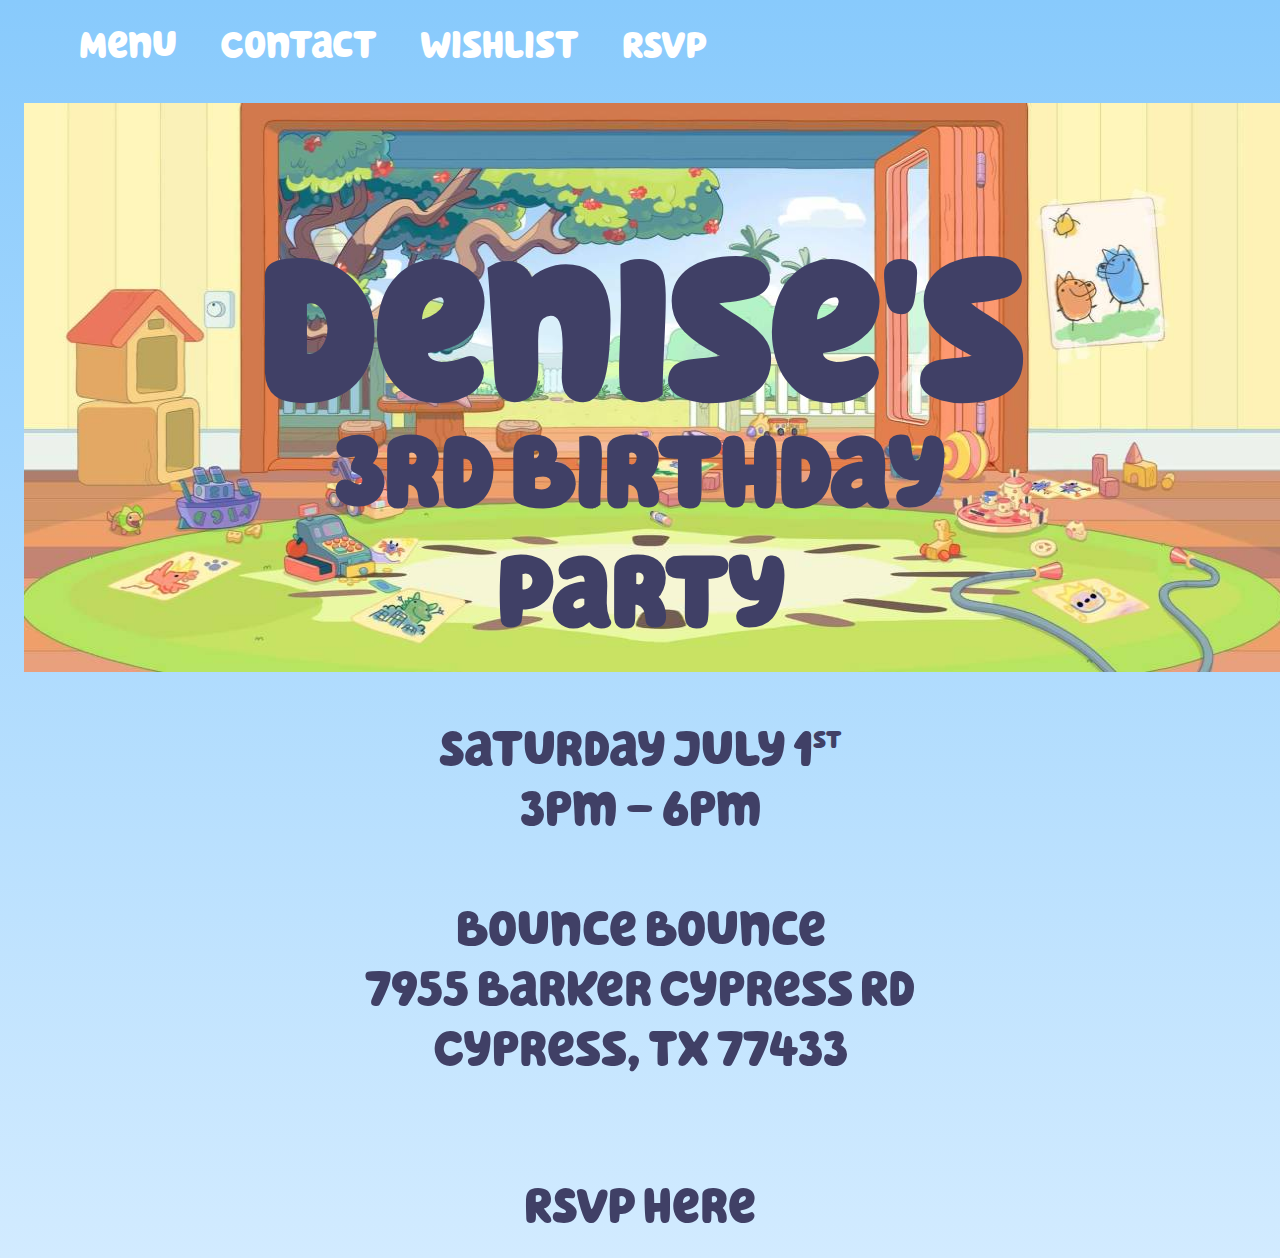
==== index.html @ e44ee1db "Add files via upload" ====
<!DOCTYPE html>
<html>

<head>
    <meta name="viewport" content="width=device-width">
    <meta charset="utf-8"/>
    <meta http-equiv='cache-control' content='no-cache'>
    <meta http-equiv='expires' content='0'>
    <meta http-equiv='pragma' content='no-cache'>
    <title>Denise's Party</title>
    <link rel="stylesheet" href="test.css">
</head>

<body>
    <div id="preloader">
        <img id="gif" src="videos/giphy.gif" alt="Bluey">
        
    </div>
    <nav>
        <div id="mySidebar" class="sidebar">
            <a href="javascript:void(0)" class="closebtn" onclick="closeNav()">×</a>
            <a href="#"><button onclick="document.getElementById('Menu').style.display='block'">Menu</button></a>
            <a href="#"id="Ts"><button onclick="document.getElementById('Contact').style.display='block'">Contact</button></a>
            <a href="#"id="Ts"><button onclick="document.getElementById('Wishlist').style.display='block'">Wishlist</button></a>
            <a href="https://forms.gle/uMKEzPMdzwXCgKgn7" target="_blank"><button>RSVP</button></a>
            </div>
            <div class="overlay" id="Menu"  onclick="document.getElementById('Menu').style.display='none'">
                <div class="Meal">
                    <h1>Menu</h1>
                    <ul>
                        <li>Fruit/veggie bar</li>
                        <li>Pepperoni Pizza*</li>
                        <li>Cheese Pizza*</li>
                    </ul>
                    <p>*There will also be an dairy-free option</p>
                    <img id="sidegif-menu" src="videos/giphy.gif" alt="Bluey Dance" width="200" height="200">
                </div>
            </div>
            <div class="overlay" id="Contact" onclick="document.getElementById('Contact').style.display='none'">
                <div>
                    <h1>Contact</h1>
                <ul>
                    <li>Tiffany Prophet: 832-769-6843</li>
                    <li><br></li>
                    <li>Dominque Prophet: 832-776-3046</li>
                </ul>
                <p>Text or call if you have any questions</p>
                <img id="sidegif-contact" src="videos/giphy.gif" alt="Bluey Dance"  width="200" height="200">
                </div>
            </div>
            <div class="overlay" id="Wishlist" onclick="document.getElementById('Wishlist').style.display='none'">
                <div class="Wish">
                    <h1>Wishlist</h1>
                    <ul>
                        <li><a href="#"><button onclick="document.getElementById('Toys').style.display='block'">Toys</button></a></li>
                        <li><a href="#"><button onclick="document.getElementById('Clothes').style.display='block'">Clothes</button></a></li>
                        <li><a href="#"><button onclick="document.getElementById('Favorite_shows').style.display='block'">Favorite shows</button></a></li>
                    </ul>
                    <img id="sidegif-wishlist" src="videos/giphy.gif" alt="Bluey Dance"  width="200" height="200">
                </div>
            </div>
            <div class="overlay" id="Toys" onclick="document.getElementById('Toys').style.display='none'">
                <div class="Toys">
                    <h1>Toys</h1>
                <ul>
                    <li>Age-related puzzles</li>
                    <li>Play food</li>
                    <li>Educational toys</li>
                    <li>Age-related books</li>
                </ul>
                </div> 
          </div>

          <div class="overlay" id="Clothes" onclick="document.getElementById('Clothes').style.display='none'">
            <div>
                <h1>Clothes</h1>
            <ul>
               <li>Shirts/Pants: 2T or 3T</li>
               <li><br></li>
               <li>Shoes:<br>Toddler 6 or 7</li>
            </ul>
            <img id="sidegif-Clothes" src="videos/giphy.gif" alt="Bluey Dance"  width="200" height="200">
            </div>
            </div>

            <div class="overlay" id="Favorite_shows" onclick="document.getElementById('Favorite_shows').style.display='none'">
                <div>
                    <h1>Favorite shows</h1>
                <ul>
                   <li>Bluey</li>
                   <li>Paw Patrol</li>
                   <li>Bubble Guppies</li>
                   <li>My little Pony</li>
                   <li>Mickey Mouse<br>&<br>Friends</li>
                </ul>
            </div>
            </div>
        <div id="main">
            <img id="playroom" src="videos/playroom.jpg" alt="Bluey Dance">
            <button class="openbtn" onclick="openNav()">&#9776</button> 
          </div>
    </nav>
    <header>
        <h1 id="title">Denise's</h1>
        <h1 id="sub">3rd Birthday <br>Party</h1>
    </header>
    <main>
        <p id="party_info">Saturday July 1<sup>st</sup> <br>
            3pm - 6pm<br><br>
            <a href="https://www.bouncebouncepark.com/" target="_blank">Bounce Bounce</a><br>
            <a id="map-font"href="https://goo.gl/maps/vfjRcsgLxpEk7ckL8" target="_blank">7955 Barker Cypress Rd <br>
                Cypress, TX 77433</a></p>
        <a id="rsvp" href="https://forms.gle/uMKEzPMdzwXCgKgn7" target="_blank">RSVP here</a>

    </main>


    <script>
        var loader = document.getElementById("preloader");
        window.addEventListener("load", function () {
            loader.style.display = "none";
        })

        function openNav() {
  document.getElementById("mySidebar").style.width = "215px";
  document.getElementById("main").style.marginRight = "1250px";
}

function closeNav() {
  document.getElementById("mySidebar").style.width = "0";
  document.getElementById("main").style.marginRight= "0";
}
var overlay_1=document.getElementById("Menu");
var overlay_2=document.getElementById("Contact");
var overlay_3=document.getElementById("Wishlist");
var overlay_31=document.getElementById("Toys");
var overlay_32=document.getElementById("Clothes");
var overlay_33=document.getElementById("Favorite_shows");

window.onclick = function(event) {
  if (event.target == overlay_1) {
    overlay_1.style.display = "none";
  }if (event.target == overlay_2) {
    overlay_2.style.display = "none";
  }if(event.target == overlay_3){
    overlay_3.style.display = "none";
  }if(event.target == overlay_31){
    overlay_31.style.display = "none";
  }if(event.target == overlay_32){
    overlay_32.style.display = "none";
  }if(event.target == overlay_32){
    overlay_33.style.display = "none";
  }
}

if (!location.hash) {
location.hash = "#reloading";
location.reload(true);
} else {
location.hash = "#reloaded";
}

    </script>
</body>

</html>
---- test.css ----
#preloader{
  background: linear-gradient(#88CAFC, #d2ebff);
  height:100%;
  width:100%;
  position:fixed;
  top: 0;
  left: 0;
}

  #gif{
    display: block;
    margin: 0 auto;

  }

@font-face {
  font-family: HelloHeadlineW00Regular;
  src: url("FontsFree-Net-Hello-Headline-W00-Regular.ttf")
}

body{
  /*background-image:url("videos/frontdoor.png");
  background-size:cover;
  height: 100%;
  margin: 0;
  background-repeat: no-repeat;
  background-attachment: fixed;*/
  background: linear-gradient(#88CAFC, #d2ebff);
  background-size:cover;
  background-repeat: no-repeat;
  height: 100%;
  font-family: HelloHeadlineW00Regular;
  color:#404066;
  /*color:red;*/
  text-align: center;
  font-size: 100px;
}

  .sidebar {
    /*height: 100%;
    width: 0;
    position: fixed;
    z-index: 1;
    top: 0;
    right: 0;
    background: linear-gradient(#88CAFC, #d2ebff);opacity:.95;
    overflow-x: hidden;
    transition: 0.5s;
    padding-top: 60px;*/
    overflow: hidden;
    text-align: center;
    margin-left: 50px;
  }

    .sidebar a {
      /*padding-bottom: 100px;
      padding-left: 50px;
      text-decoration: none;
      font-size: .375em;
      text-align: left;
      color: white;
      display: block;
      transition: 0.3s;*/
      float: left;
      color: #f2f2f2;
      text-align: center;
      padding: 14px 16px;
      text-decoration: none;
      font-size: .375em;
    }

    .sidebar button {
      border:none;
      background-color:transparent;
      padding-bottom: 50px;
      padding-left: 5px;
      text-decoration: none;
      font-size: 1em;
      font-family:HelloHeadlineW00Regular;
      text-align: left;
      color: white;
      display: block;
      transition: 0.3s;
      width: 75%;
      height:10px;
    }

    .sidebar button:hover{
      color: #f8b9d4; 
    }

    .sidebar a:hover {
      color: #f8b9d4;
    }

    .sidebar .closebtn {
      position: absolute;
      top: 0;
      right: 25px;
      font-size: 36px;
      width: 10px;
      height: 0px;
      display:none;
    }

    #playroom{
      width:1260px; 
      height:569px;
    }
    .openbtn {
      font-size: 0.5em;
      background-color:transparent;
      color: white;
      padding: 10px 15px;
      border: none;
      margin-left: 1200px;
      margin-top: -850;
      display:none;
    }

    .openbtn:hover {
      color: #f8b9d4;
    }

    #main {
      transition: margin-left .5s;
      padding: 16px;
    }
    main a{
      text-decoration: none;
    }

    .overlay {
      position: fixed;
      display: none;
      width: 100%;
      height: 100%;
      top: 0;
      left: 0;
      right: 0;
      bottom: 0;
      background-color: #88CAFC;
      opacity: 0.99;
      z-index: 2;
      cursor: pointer;
    }

      #Menu h1{
        font-size: 1em;
        margin-top:10px;
        text-align: center;
      }

      #Menu p{
        font-size: .35em;
      }

      #Menu ul{
        list-style-type: none;
        margin-top: -20px;
        text-align: center;
      }

      #Menu li{
        font-size: .5em;
        margin-top: 20px;
      }
      #sidegif-menu{
        display: none;
      }

      #Contact h1{
        font-size: 1em;
        margin-top:10px;
        text-align: center;
      }

      #Contact ul{
        list-style-type: none;
        margin-top: -20px;
        text-align: center;
      }

      #Contact li{
        font-size: .5em;
        margin-top: 20px;
      }
      
      #Contact p{
        font-size: .45em;
        text-align: center;
        margin-left: 2%;
      }

      #sidegif-contact{
        display: none;
      }

      #Wishlist h1{
        font-size: 1em;
        margin-top:10px;
        text-align: center;
      }

      #Wishlist ul{
        list-style-type: none;
        margin-top: -20px;
        text-align: center;
      }

      #Wishlist li{
        font-size: .7em;
        margin-top: 20px;
      }
      #Wishlist button{
        border:10px;
        color:#404066;
        background-color:transparent;
        text-decoration: none;
        font-size: 1em;
        font-family:HelloHeadlineW00Regular;
      }

      #Wishlist button:hover{
        color:#f8b9d4;
      }

      #sidegif-wishlist{
        display:none;
      }

      #Toys h1{
        font-size: 1em;
        margin-top:10px;
        text-align: center;
      }

      #Toys ul{
        list-style-type: none;
        margin-top: -20px;
      }

      #Toys li{
        font-size: .5em;
        margin-top: 20px;
      }
      #Clothes h1{
        font-size: 1em;
        margin-top:10px;
        text-align: center;
      }

      #Clothes ul{
        list-style-type: none;
        margin-top: -20px;
      }

      #Clothes li{
        font-size: .5em;
        margin-top: 20px;
      }

      #sidegif-Clothes{
        display: none;
      }

      #Favorite_shows h1{
        font-size: 1em;
        margin-top:10px;
        text-align: center;
      }

      #Favorite_shows ul{
        list-style-type: none;
        margin-top: -20px;
      }

      #Favorite_shows li{
        font-size: .45em;
        margin-top: 20px;
      }

  header{
    margin-top:-65px;
  }
    #title{
      font-size: 2em;
      margin-top: -500px;
    }
    #sub{
      font-size: 1em;
      margin-top: -175px;
    }

  #party_info{
    font-size: .5em;
    margin-top: 10px;
  }
    #party_info p{
      margin-top: 100px;
    }
    #party_info sup{
      font-size: .5em;
    }

    #party_info a:link {
      color:#404066;
      text-decoration: none;
    }
    #party_info a:visited {
      color:#404066;
      text-decoration: none;
    }
    #party_info a:hover {
      color:#f8b9d4;
      text-decoration: none;
    }

  #rsvp{
    font-size: .5em;
    color:#404066 ;
    text-decoration: none;
    margin-top: -50px;
  }

  #rsvp:hover {
    color:#f8b9d4;
  }

@media screen and (max-width: 2560px) { /*4k Tv */
  .sidebar {
    margin-left: 100px;
  }

  #playroom{
    width:1800px; 
    height:630px;
  }
  }

@media screen and (max-width: 1950px) { /*Computer Monitors*/
  .sidebar {
    margin-left:50px;
  }
}

@media screen and (max-width: 1440px) { /*Large Laptops*/
  .sidebar {
    margin-left:50px;
  }

  #playroom{
    width:1260px; 
    height:569px;
  }
  
}

@media screen and (max-width: 1024px) { /*Laptops*/
  .sidebar {
    margin-left:50px;
  }

  #playroom{
    width:900px; 
    height:350px;
  }
  
  #title{
    font-size: 1.25em;
    margin-top: -350px;
    margin-left:10px;
  }
  
  #sub{
    text-align: center;
    width: 100%;
    font-size: .65em;
    margin-top: -75px;
    margin-left:1px;
  }
}

@media screen and (max-width: 900px) { /*Tablets*/
  body{
    background: linear-gradient(#88CAFC, #d2ebff);
    background-size: cover;
    background-attachment: fixed;
    background-repeat: no-repeat;
    height: 100%;
  }

  .sidebar {
    margin-left:50px;
  }

  #playroom{
    width:800px; 
    height:250px;
  }
  
  #title{
    font-size: .95em;
    margin-top: -250px;
    margin-left:-10px;
  }
  
  #sub{
    text-align: center;
    width: 100%;
    font-size: .45em;
    margin-top: -75px;
    margin-left:1px;
  }

  #party_info{
    font-size: .45em;
  
  }
    #map-font{
      font-size: .9em;
    }
  
  #rsvp{
    font-size: .45em;
    margin-top: 50px;
    display: block;
  }
}

@media screen and (max-width: 840px) { /*Tablets*/
  body{
    background: linear-gradient(#88CAFC, #d2ebff);
    background-size: cover;
    background-attachment: fixed;
    background-repeat: no-repeat;
  }
  
  .sidebar {
    margin-left:20px;
  }

  #playroom{
    width:700px; 
    height:550;
  }
}

@media screen and (max-width: 430px) { /*IPhone 12 pro max */
#gif{
  width:55%;
  height:auto;
  padding-top: 50%;
  padding-bottom: 50%;
}

body{
  background-size: cover;
  background-attachment: fixed;
  background-repeat: no-repeat;
  width: 100%;
  height: 100%;
  font-size: 72px;
  text-align: center;
}
.sidebar {
  height: 100%;
  width: 0;
  position: fixed;
  z-index: 1;
  top: 0;
  right: 0;
  background: linear-gradient(#88CAFC, #d2ebff);opacity:.96;
  overflow-x: hidden;
  transition: 0.5s;
  padding-top: 60px;
}

  .sidebar a {
    padding-bottom: 100px;
    padding-left: 25px;
    text-decoration: none;
    font-size: .375em;
    text-align: left;
    color: white;
    display: block;
    transition: 0.3s;
  }

  .sidebar button {
    border:none;
    background-color:transparent;
    padding-bottom: 50px;
    padding-left: 5px;
    text-decoration: none;
    font-size: 1em;
    font-family:HelloHeadlineW00Regular;
    text-align: left;
    color: white;
    display: block;
    transition: 0.3s;
    width: 85%;
    height:10px;
  }

  .sidebar button:hover{
    color: #f8b9d4; 
  }

  .sidebar a:hover {
    color: #f8b9d4;
  }

  .sidebar .closebtn {
    position: absolute;
    top: 0;
    right: 25px;
    font-size: 36px;
    width: 10px;
    height: 0px;
    display:block;
  }

  .openbtn {
    font-size: 0.5em;
    display: block;
    margin-left:345px;
    margin-top:-240px;
  }

  .openbtn:hover {
    color: #f8b9d4;
  }

#playroom{
  width:385px; 
  height:150px;
  margin-top:50px;
  margin-left: -15px;
}

#title{
  font-size: 1em;
  margin-top: 75px;
}

#sub{
  font-size: .4em;
  margin-top: -65px;
  margin-left: -5px;
}

#party_info{
  font-size: .55em;

}
  #map-font{
    font-size: .85em;
  }

#rsvp{
  font-size: .7em;
}

 #Menu h1{
    font-size: 1.25em;
    margin-top:10px;
    text-align: center;
  }

  #Menu p{
   
    width: 95%;
    text-align: center;
    font-size: .30em;
    margin-left: 2%;
  }

  #Menu ul{
    list-style-type: none;
    margin-top: -20px;
    text-align: center;
    width: 85%;
  }

  #Menu li{
    font-size: .5em;
    margin-top: 20px;
    left: -50px;
  }
  #sidegif-menu{
    display:block;
    margin-left: 150px;
    text-align: center;
  }

  #Contact h1{
    font-size: 1em;
    margin-top:10px;
    text-align: center;
  }

  #Contact ul{
    list-style-type: none;
    margin-top: -20px;
    text-align: center;
    margin-left: 1%;
    width: 82%;

  }

  #Contact li{
    font-size: .5em;
    margin-top: 20px;
  }

  #Contact p{
    font-size: .35em;
    text-align: center;
    margin-left: 2%;
  }

  #sidegif-contact{
    display:block;
    margin-left: 150px;
    text-align: center;
  }

  #Wishlist h1{
    font-size: 1em;
    margin-top:10px;
    text-align: center;
  }

  #Wishlist ul{
    list-style-type: none;
    margin-left:-10%;
    margin-top: 75px;
    text-align: center;
  }

  #Wishlist li{
    width: 95%;
    margin-left:15px;
    font-size: .65em;
    margin-top: 50px;
  }
  #Wishlist button{
    border:10px;
    color:#404066;
    background-color:transparent;
    text-decoration: none;
    font-size: 1em;
    font-family:HelloHeadlineW00Regular;
  }
  #sidegif-wishlist{
    display:block;
    margin-left: 150px;
    text-align: center;
  }
    #Toys h1{
      font-size: 1em;
      margin-top:10px;
      text-align: center;
    }

    #Toys ul{
      width: 75%;
      list-style-type: none;
      margin-top: -20px;
      margin-left:15px;
    }

    #Toys li{
      font-size: .6em;
      margin-left: 15px;
      margin-top: 45px;
      text-align: center;
    }
    
    #Clothes h1{
      font-size: 1em;
      margin-top:10px;
      text-align: center;
    }

    #Clothes ul{
      width: 60%;
      margin-top: -20px;
      margin-left: 45px;
    }

    #Clothes li{
      width: 110%;
      font-size: .6em;
      margin-top: 20px;
      text-align: center;
    }

    #sidegif-Clothes{
      display:block;
      margin-left: 150px;
      text-align: center;
    }

    #Favorite_shows h1{
      font-size: 1em;
      margin-top:10px;
      text-align: center;
    }

    #Favorite_shows ul{
      width:85%;
      list-style-type: none;
      margin-top: -20px;
    }

    #Favorite_shows li{
      font-size: .5em;
      margin-top: 35px;
      text-align: center;
    }

}

@media screen and (max-width: 393px) { /*Oneplus Nord 2, Iphone XR*/ 
 /* #gif{
    width:50%;
    height:auto;
    padding-top: 50%;
    padding-bottom: 50%;
  }
  
  body{
    background: linear-gradient(#88CAFC, #d2ebff);
    background-size: cover;
    background-attachment: fixed;
    background-repeat: no-repeat;
    height: 100%;
    font-size:72px;
    text-align: center;
  }
  
  .sidebar {
    margin-left:20px;
  }
  
  #playroom{
    width:320px; 
    height:130px;
  }
  
  #title{
    font-size: 1.25em;
    margin-top: -2px;
  }
  
  #sub{
    font-size: .65em;
  }*/
  
 /*#party_info{
    font-size: .45em;
  
  }
    #map-font{
      font-size: .75em;
    }
  
  #rsvp{
    font-size: .6em;
  }*/
  
  /* #Menu h1{
      font-size: 1.25em;
      margin-top:10px;
      text-align: center;
    }
  
    #Menu p{
     
      width: 95%;
      text-align: center;
      font-size: .30em;
      margin-left: 2%;
    }
  
    #Menu ul{
      list-style-type: none;
      margin-top: -20px;
      text-align: center;
      width: 85%;
    }
  
    #Menu li{
      font-size: .5em;
      margin-top: 20px;
      left: -50px;
    }
    #sidegif-menu{
      display:block;
      margin-left: 150px;
      text-align: center;
    }
  
    #Contact h1{
      font-size: 1em;
      margin-top:10px;
      text-align: center;
    }
  
    #Contact ul{
      list-style-type: none;
      margin-top: -20px;
      text-align: center;
      margin-left: 1%;
      width: 82%;
  
    }
  
    #Contact li{
      font-size: .5em;
      margin-top: 20px;
    }
  
    #Contact p{
      font-size: .35em;
      text-align: center;
      margin-left: 2%;
    }
  
    #sidegif-contact{
      display:block;
      margin-left: 150px;
      text-align: center;
    }
  
    #Wishlist h1{
      font-size: 1em;
      margin-top:10px;
      text-align: center;
    }
  
    #Wishlist ul{
      list-style-type: none;
      margin-left:-10%;
      margin-top: 75px;
      text-align: center;
    }
  
    #Wishlist li{
      font-size: .65em;
      margin-top: 50px;
    }
    #Wishlist button{
      border:10px;
      color:#404066;
      background-color:transparent;
      text-decoration: none;
      font-size: 1em;
      font-family:HelloHeadlineW00Regular;
    }
    #sidegif-wishlist{
      display:block;
      margin-left: 150px;
      text-align: center;
    }
      #Toys h1{
        font-size: 1em;
        margin-top:10px;
        text-align: center;
      }
  
      #Toys ul{
        width: 80%;
        list-style-type: none;
        margin-top: -20px;
        margin-left:15px;
      }
  
      #Toys li{
        font-size: .6em;
        margin-top: 45px;
        text-align: center;
      }
      
      #Clothes h1{
        font-size: 1em;
        margin-top:10px;
        text-align: center;
      }
  
      #Clothes ul{
        width: 60%;
        list-style-type: none;
        margin-top: -20px;
        margin-left: 45px;
      }
  
      #Clothes li{
        font-size: .6em;
        margin-top: 20px;
        text-align: center;
      }
  
      #sidegif-Clothes{
        display:block;
        margin-left: 150px;
        text-align: center;
      }
  
      #Favorite_shows h1{
        font-size: 1em;
        margin-top:10px;
        text-align: center;
      }
  
      #Favorite_shows ul{
        width:85%;
        list-style-type: none;
        margin-top: -20px;
      }
  
      #Favorite_shows li{
        font-size: .5em;
        margin-top: 35px;
        text-align: center;
      }
  */
  }

@media screen and (max-width: 320px) {
  /*#gif{
    width:50%;
    height:auto;
    padding-top: 50%;
    padding-bottom: 50%;
  }
  body{
    width: 45%;
    height: 95%;
    background-size: contain;
    background-size: cover;
    background-position: 63%;
    font-size:72px;
    text-align: left;
  }
  .openbtn {
    font-size: .75em;
    background-color:transparent;
    color: #fff;
    padding: 10px 15px;
    margin-left: 350px;
  }
  
    #Menu h1{
      font-size: 1.25em;
      margin-top:10px;
      text-align: center;
    }
  
    #Menu p{
     
      width: 95%;
      text-align: center;
      font-size: .30em;
      margin-left: 5%;
    }
  
    #Menu ul{
      list-style-type: none;
      margin-top: -20px;
      text-align: center;
      width: 85%;
    }
  
    #Menu li{
      font-size: .5em;
      margin-top: 20px;
      left: -50px;
    }
  
    #Contact h1{
      font-size: 1em;
      margin-top:10px;
      text-align: center;
    }
  
    #Contact ul{
      list-style-type: none;
      margin-top: -20px;
      text-align: center;
      margin-left: 1%;
      width: 82%;
  
    }
  
    #Contact li{
      font-size: .5em;
      margin-top: 20px;
    }
  
    #Contact p{
      font-size: .35em;
      text-align: center;
      margin-left: 2%;
    }
  
  #title{
    font-size: 1.25em;
    margin-top: 10px;
    margin-left:10px;
  }
  
  #sub{
    text-align: center;
    width: 200%;
    font-size: .65em;
    margin-top: -75px;
    margin-left:-15px;
  }
  
  #party_info{
    width:200%;
    font-size: .43em;
    margin-top: -30px;
    margin-left:10px;
  
  }
    #map-font{
      font-size: .73em;
    }
  
  #rsvp{

    width: 50%;
    font-size: .5em;
    text-decoration: none;
    white-space: nowrap;
    margin-left: 10px;
    position:absolute;
    margin-top:20px;
  }*/
}
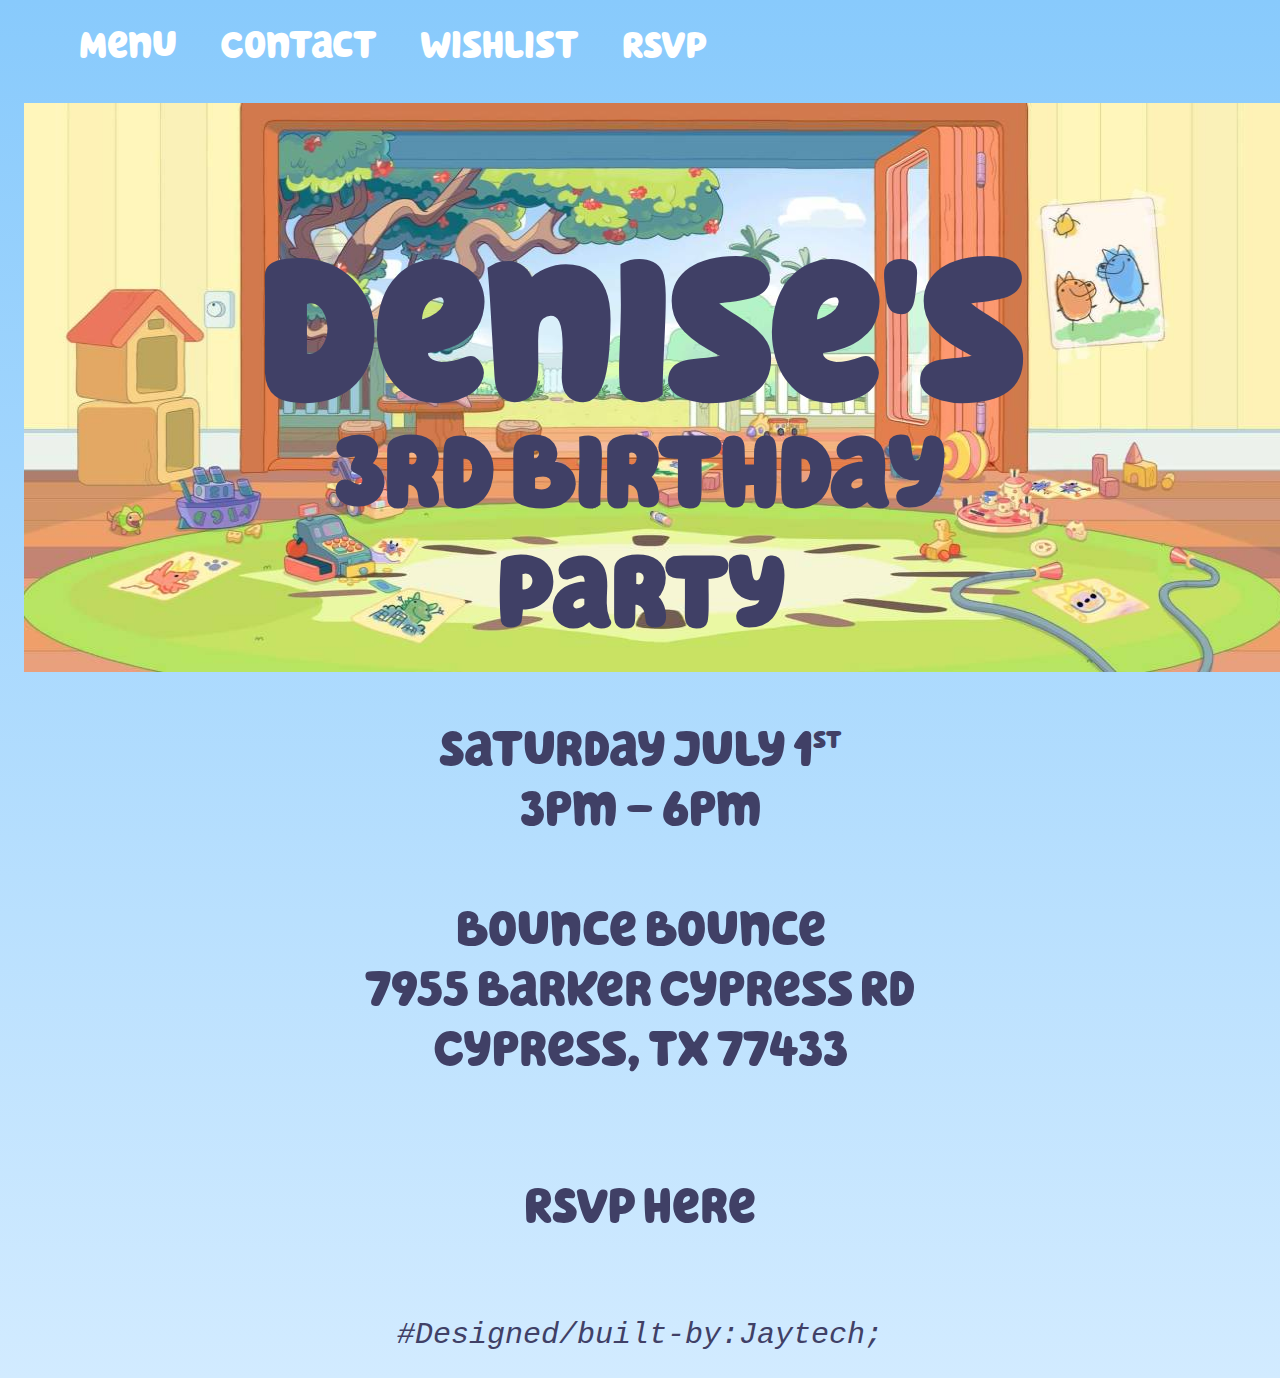
==== commit eb74bbb1: "Add files via upload" ====
--- a/index.html
+++ b/index.html
@@ -9,6 +9,7 @@
     <meta http-equiv='pragma' content='no-cache'>
     <title>Denise's Party</title>
     <link rel="stylesheet" href="test.css">
+    <link href="https://fonts.googleapis.com/css2?family=Source+Code+Pro:ital,wght@1,200&display=swap" rel="stylesheet">
 </head>
 
 <body>
@@ -23,6 +24,7 @@
             <a href="#"id="Ts"><button onclick="document.getElementById('Contact').style.display='block'">Contact</button></a>
             <a href="#"id="Ts"><button onclick="document.getElementById('Wishlist').style.display='block'">Wishlist</button></a>
             <a href="https://forms.gle/uMKEzPMdzwXCgKgn7" target="_blank"><button>RSVP</button></a>
+            <a href="https://linktr.ee/Jayspie" id="author" target="_blank"><em>#Designed-by:Jaytech;</em></a>
             </div>
             <div class="overlay" id="Menu"  onclick="document.getElementById('Menu').style.display='none'">
                 <div class="Meal">
@@ -68,6 +70,7 @@
                     <li>Educational toys</li>
                     <li>Age-related books</li>
                 </ul>
+                <img id="sidegif-Toys" src="videos/giphy.gif" alt="Bluey Dance"  width="200" height="200">
                 </div> 
           </div>
 
@@ -93,6 +96,7 @@
                    <li>My little Pony</li>
                    <li>Mickey Mouse<br>&<br>Friends</li>
                 </ul>
+                <img id="sidegif-Show" src="videos/giphy.gif" alt="Bluey Dance"  width="200" height="200">
             </div>
             </div>
         <div id="main">
@@ -111,9 +115,11 @@
             <a id="map-font"href="https://goo.gl/maps/vfjRcsgLxpEk7ckL8" target="_blank">7955 Barker Cypress Rd <br>
                 Cypress, TX 77433</a></p>
         <a id="rsvp" href="https://forms.gle/uMKEzPMdzwXCgKgn7" target="_blank">RSVP here</a>
-
     </main>
 
+<footer>
+    <a href="https://linktr.ee/Jayspie" target="_blank"><em>#Designed/built-by:Jaytech;</em></a>
+</footer>
 
     <script>
         var loader = document.getElementById("preloader");
--- a/test.css
+++ b/test.css
@@ -19,48 +19,23 @@
 }
 
 body{
-  /*background-image:url("videos/frontdoor.png");
-  background-size:cover;
-  height: 100%;
-  margin: 0;
-  background-repeat: no-repeat;
-  background-attachment: fixed;*/
   background: linear-gradient(#88CAFC, #d2ebff);
   background-size:cover;
   background-repeat: no-repeat;
   height: 100%;
   font-family: HelloHeadlineW00Regular;
   color:#404066;
-  /*color:red;*/
   text-align: center;
   font-size: 100px;
 }
 
   .sidebar {
-    /*height: 100%;
-    width: 0;
-    position: fixed;
-    z-index: 1;
-    top: 0;
-    right: 0;
-    background: linear-gradient(#88CAFC, #d2ebff);opacity:.95;
-    overflow-x: hidden;
-    transition: 0.5s;
-    padding-top: 60px;*/
     overflow: hidden;
     text-align: center;
     margin-left: 50px;
   }
 
     .sidebar a {
-      /*padding-bottom: 100px;
-      padding-left: 50px;
-      text-decoration: none;
-      font-size: .375em;
-      text-align: left;
-      color: white;
-      display: block;
-      transition: 0.3s;*/
       float: left;
       color: #f2f2f2;
       text-align: center;
@@ -228,6 +203,9 @@
       #sidegif-wishlist{
         display:none;
       }
+    #author{
+      display:none;
+    }
 
       #Toys h1{
         font-size: 1em;
@@ -244,6 +222,11 @@
         font-size: .5em;
         margin-top: 20px;
       }
+
+      #sidegif-Toys{
+        display:none;
+      }
+
       #Clothes h1{
         font-size: 1em;
         margin-top:10px;
@@ -278,6 +261,10 @@
       #Favorite_shows li{
         font-size: .45em;
         margin-top: 20px;
+      }
+
+      #sidegif-Show{
+        display:none;
       }
 
   header{
@@ -327,16 +314,137 @@
     color:#f8b9d4;
   }
 
-@media screen and (max-width: 2560px) { /*4k Tv */
+  footer a{
+    font-family: 'Courier New OS', monospace;
+    font-weight: normal;
+    font-size:.3em;
+    text-decoration: none;
+    color:#404066 ;
+  }
+
+  footer a:hover{
+    color:#f8b9d4;
+  }
+
+@media screen and (max-width: 2560px){ /*4k Tv */
   .sidebar {
-    margin-left: 100px;
+    margin-left: 375px;
+  }
+
+  #Menu h1{
+    font-size: 1.25em;
+    margin-top:10px;
+    text-align: center;
+  }
+
+  #Menu p{
+    font-size: .5em;
+  }
+
+  #Menu ul{
+    list-style-type: none;
+    margin-top: -20px;
+    text-align: center;
+  }
+
+  #Menu li{
+    font-size: 1em;
+    margin-top: 20px;
+  }
+
+  #Contact h1{
+    font-size: 1.25em;
+    margin-top:10px;
+    text-align: center;
+  }
+
+  #Contact ul{
+    list-style-type: none;
+    margin-top: -20px;
+    text-align: center;
+  }
+
+  #Contact li{
+    font-size: .8em;
+    margin-top: 20px;
+  }
+  
+  #Contact p{
+    font-size: .5em;
+    text-align: center;
+    margin-left: 2%;
+  }
+
+  #Wishlist h1{
+    font-size: 1.25em;
+    margin-top:10px;
+    text-align: center;
+  }
+
+  #Wishlist ul{
+    list-style-type: none;
+    margin-top: -20px;
+    text-align: center;
+  }
+
+  #Wishlist li{
+    font-size: 1em;
+    margin-top: 20px;
+  }
+  #Toys h1{
+    font-size: 1.25em;
+    margin-top:10px;
+    text-align: center;
+  }
+
+  #Toys ul{
+    list-style-type: none;
+    margin-top: -20px;
+  }
+
+  #Toys li{
+    font-size: 1em;
+    margin-top: 20px;
+  }
+
+
+  #Clothes h1{
+    font-size: 1.25em;
+    margin-top:10px;
+    text-align: center;
+  }
+
+  #Clothes ul{
+    list-style-type: none;
+    margin-top: -20px;
+  }
+
+  #Clothes li{
+    font-size: 1em;
+    margin-top: 20px;
+  }
+
+  #Favorite_shows h1{
+    font-size: 1.25em;
+    margin-top:10px;
+    text-align: center;
+  }
+
+  #Favorite_shows ul{
+    list-style-type: none;
+    margin-top: -20px;
+  }
+
+  #Favorite_shows li{
+    font-size: .6em;
+    margin-top: 20px;
   }
 
   #playroom{
     width:1800px; 
     height:630px;
   }
-  }
+}
 
 @media screen and (max-width: 1950px) { /*Computer Monitors*/
   .sidebar {
@@ -345,8 +453,120 @@
 }
 
 @media screen and (max-width: 1440px) { /*Large Laptops*/
+  body{
+    font-size:100px;
+  }
   .sidebar {
     margin-left:50px;
+  }
+
+  #Menu h1{
+    font-size: 1em;
+    margin-top:10px;
+    text-align: center;
+  }
+
+  #Menu p{
+    font-size: .45em;
+  }
+
+  #Menu ul{
+    list-style-type: none;
+    margin-top: -20px;
+    text-align: center;
+  }
+
+  #Menu li{
+    font-size: .75em;
+    margin-top: 20px;
+  }
+
+  #Contact h1{
+    font-size: 1em;
+    margin-top:10px;
+    text-align: center;
+  }
+
+  #Contact ul{
+    list-style-type: none;
+    margin-top: -20px;
+    text-align: center;
+  }
+
+  #Contact li{
+    font-size: .65em;
+    margin-top: 20px;
+  }
+  
+  #Contact p{
+    font-size: .5em;
+    text-align: center;
+    margin-left: 2%;
+  }
+
+  #Wishlist h1{
+    font-size: 1em;
+    margin-top:10px;
+    text-align: center;
+  }
+
+  #Wishlist ul{
+    list-style-type: none;
+    margin-top: -20px;
+    text-align: center;
+  }
+
+  #Wishlist li{
+    font-size: .85em;
+    margin-top: 20px;
+  }
+  #Toys h1{
+    font-size: 1em;
+    margin-top:10px;
+    text-align: center;
+  }
+
+  #Toys ul{
+    list-style-type: none;
+    margin-top: -20px;
+  }
+
+  #Toys li{
+    font-size: .7em;
+    margin-top: 20px;
+  }
+
+
+  #Clothes h1{
+    font-size: 1em;
+    margin-top:10px;
+    text-align: center;
+  }
+
+  #Clothes ul{
+    list-style-type: none;
+    margin-top: -20px;
+  }
+
+  #Clothes li{
+    font-size: .8em;
+    margin-top: 20px;
+  }
+
+  #Favorite_shows h1{
+    font-size: 1em;
+    margin-top:10px;
+    text-align: center;
+  }
+
+  #Favorite_shows ul{
+    list-style-type: none;
+    margin-top: -20px;
+  }
+
+  #Favorite_shows li{
+    font-size: .45em;
+    margin-top: 20px;
   }
 
   #playroom{
@@ -393,6 +613,60 @@
   .sidebar {
     margin-left:50px;
   }
+  #Contact h1{
+    font-size: 1em;
+    margin-top:10px;
+    text-align: center;
+  }
+
+  #Contact ul{
+    list-style-type: none;
+    margin-top: -20px;
+    text-align: center;
+  }
+
+  #Contact li{
+    font-size: .5em;
+    margin-top: 20px;
+  }
+  
+  #Contact p{
+    font-size: .49em;
+    text-align: center;
+    margin-left: 2%;
+  }
+
+  #Clothes h1{
+    font-size: 1em;
+    margin-top:10px;
+    text-align: center;
+  }
+
+  #Clothes ul{
+    list-style-type: none;
+    margin-top: -20px;
+  }
+
+  #Clothes li{
+    font-size: .7em;
+    margin-top: 20px;
+  }
+
+  #Favorite_shows h1{
+    font-size: 1em;
+    margin-top:10px;
+    text-align: center;
+  }
+
+  #Favorite_shows ul{
+    list-style-type: none;
+    margin-top: -20px;
+  }
+
+  #Favorite_shows li{
+    font-size: .45em;
+    margin-top: 20px;
+  }
 
   #playroom{
     width:800px; 
@@ -438,6 +712,23 @@
   
   .sidebar {
     margin-left:20px;
+  }
+
+  #Contact h1{
+    font-size: 1em;
+    margin-top:10px;
+    text-align: center;
+  }
+
+  #Contact ul{
+    list-style-type: none;
+    margin-top: -20px;
+    text-align: center;
+  }
+
+  #Contact li{
+    font-size: .45em;
+    margin-top: 20px;
   }
 
   #playroom{
@@ -477,7 +768,7 @@
 }
 
   .sidebar a {
-    padding-bottom: 100px;
+    padding-bottom: 85px;
     padding-left: 25px;
     text-decoration: none;
     font-size: .375em;
@@ -522,9 +813,9 @@
   }
 
   .openbtn {
-    font-size: 0.5em;
+    font-size: .5em;
     display: block;
-    margin-left:345px;
+    margin-left:340px;
     margin-top:-240px;
   }
 
@@ -612,6 +903,7 @@
   #Contact li{
     font-size: .5em;
     margin-top: 20px;
+    text-decoration: none;
   }
 
   #Contact p{
@@ -622,6 +914,7 @@
 
   #sidegif-contact{
     display:block;
+    margin-top:-35px;
     margin-left: 150px;
     text-align: center;
   }
@@ -720,80 +1013,218 @@
       margin-top: 35px;
       text-align: center;
     }
+    #author{
+      display:block;
+      width: 150%;
+      font-family: 'Courier New OS', monospace;
+      font-weight: normal;
+      font-size:.2em;
+      color:#404066 ;
+    }
+
+  footer{
+    display: none;
+  }
 
 }
 
 @media screen and (max-width: 393px) { /*Oneplus Nord 2, Iphone XR*/ 
- /* #gif{
-    width:50%;
-    height:auto;
-    padding-top: 50%;
-    padding-bottom: 50%;
-  }
-  
-  body{
-    background: linear-gradient(#88CAFC, #d2ebff);
-    background-size: cover;
-    background-attachment: fixed;
-    background-repeat: no-repeat;
-    height: 100%;
-    font-size:72px;
-    text-align: center;
-  }
-  
-  .sidebar {
-    margin-left:20px;
-  }
-  
-  #playroom{
-    width:320px; 
-    height:130px;
-  }
-  
+  .openbtn {
+    font-size: .5em;
+    display: block;
+    margin-left:330px;
+    margin-top:-240px;
+  }
+
+  #Menu h1{
+    font-size: 1em;
+    margin-top:10px;
+    text-align: center;
+  }
+
+  #Menu p{
+    width: 95%;
+    text-align: center;
+    font-size: .3em;
+    margin-left: 2%;
+    margin-top: -40px;
+  }
+
+  #Menu li{
+    font-size: .5em;
+    margin-top: 20px;
+    left: -50px;
+  }
+  #sidegif-menu{
+    display:block;
+    margin-left: 150px;
+    text-align: center;
+    margin-top: -15px;
+  }
+
+  #Contact h1{
+    font-size: 1em;
+    margin-top:10px;
+    text-align: center;
+  }
+
+  #Contact ul{
+    list-style-type: none;
+    margin-top: -10px;
+    text-align: center;
+    margin-left: 1%;
+    width: 82%;
+
+  }
+
+  #Contact li{
+    font-size: .5em;
+    margin-top: 20px;
+  }
+
+  #Contact p{
+    font-size: .35em;
+    text-align: center;
+    margin-left: 2%;
+  }
+
+  #sidegif-contact{
+    display:block;
+    margin-top:-30px;
+    width:150px;
+    height: 150px;
+  }
+
+  #Wishlist h1{
+    font-size: 1em;
+    margin-top:10px;
+    text-align: center;
+  }
+
+  #Wishlist ul{
+    list-style-type: none;
+    margin-left:-10%;
+    margin-top: -50px;
+    text-align: center;
+  }
+
+  #Wishlist li{
+    width: 95%;
+    margin-left:15px;
+    font-size: .65em;
+    margin-top: 50px;
+  }
+
+  #sidegif-wishlist{
+    display:block;
+    margin-top: -75px;
+    margin-left: 150px;
+    text-align: center;
+  }
+    #Toys h1{
+      font-size: 1em;
+      margin-top:10px;
+      text-align: center;
+    }
+
+    #Toys li{
+      font-size: .5em;
+      margin-left: 15px;
+      margin-top: 45px;
+      text-align: center;
+    }
+
+    #sidegif-Toys{
+      display:block;
+      margin-top: -85px;
+      margin-left: 150px;
+      width:150px;
+      height:150px;
+    }
+    
+    #Clothes h1{
+      font-size: 1em;
+      margin-top:10px;
+      text-align: center;
+    }
+
+    #Clothes li{
+      width: 110%;
+      font-size: .5em;
+      margin-top: 20px;
+      text-align: center;
+    }
+
+    #sidegif-Clothes{
+      display:block;
+      margin-top: -75px;
+      margin-left: 150px;
+      text-align: center;
+    }
+
+    #Favorite_shows h1{
+      font-size: .7em;
+      margin-top:10px;
+      text-align: center;
+    }
+
+    #Favorite_shows ul{
+      width:85%;
+      list-style-type: none;
+      margin-top: -20px;
+    }
+
+    #Favorite_shows li{
+      font-size: .45em;
+      margin-top: 35px;
+      text-align: center;
+    }
+
+    #sidegif-Show{
+      display:block;
+      margin-top: -85px;
+      margin-left: 150px;
+    }
+
   #title{
-    font-size: 1.25em;
-    margin-top: -2px;
-  }
-  
-  #sub{
-    font-size: .65em;
-  }*/
-  
- /*#party_info{
-    font-size: .45em;
-  
-  }
-    #map-font{
-      font-size: .75em;
-    }
-  
-  #rsvp{
-    font-size: .6em;
-  }*/
-  
-  /* #Menu h1{
-      font-size: 1.25em;
+    font-size: 1em;
+    margin-top: 70px;
+  }
+
+  }
+
+@media screen and (max-width: 320px) {
+  .sidebar button {
+    border:none;
+    background-color:transparent;
+    padding-bottom: 15px;
+    padding-left: 5px;
+    text-decoration: none;
+    font-size: 1em;
+    font-family:HelloHeadlineW00Regular;
+    text-align: left;
+    color: white;
+    display: block;
+    transition: 0.3s;
+    width: 85%;
+    height:10px;
+  } 
+    #Menu h1{
+      font-size: 1em;
       margin-top:10px;
       text-align: center;
     }
   
     #Menu p{
-     
       width: 95%;
       text-align: center;
       font-size: .30em;
       margin-left: 2%;
-    }
-  
-    #Menu ul{
-      list-style-type: none;
-      margin-top: -20px;
-      text-align: center;
-      width: 85%;
-    }
-  
+      margin-top: -50px;
+    }
+
     #Menu li{
-      font-size: .5em;
+      font-size: .45em;
       margin-top: 20px;
       left: -50px;
     }
@@ -801,6 +1232,7 @@
       display:block;
       margin-left: 150px;
       text-align: center;
+      margin-top: -35px;
     }
   
     #Contact h1{
@@ -811,7 +1243,7 @@
   
     #Contact ul{
       list-style-type: none;
-      margin-top: -20px;
+      margin-top: -10px;
       text-align: center;
       margin-left: 1%;
       width: 82%;
@@ -830,9 +1262,7 @@
     }
   
     #sidegif-contact{
-      display:block;
-      margin-left: 150px;
-      text-align: center;
+      display:none;
     }
   
     #Wishlist h1{
@@ -844,24 +1274,20 @@
     #Wishlist ul{
       list-style-type: none;
       margin-left:-10%;
-      margin-top: 75px;
+      margin-top: -50px;
       text-align: center;
     }
   
     #Wishlist li{
+      width: 95%;
+      margin-left:15px;
       font-size: .65em;
       margin-top: 50px;
     }
-    #Wishlist button{
-      border:10px;
-      color:#404066;
-      background-color:transparent;
-      text-decoration: none;
-      font-size: 1em;
-      font-family:HelloHeadlineW00Regular;
-    }
+
     #sidegif-wishlist{
       display:block;
+      margin-top: -75px;
       margin-left: 150px;
       text-align: center;
     }
@@ -870,47 +1296,40 @@
         margin-top:10px;
         text-align: center;
       }
-  
-      #Toys ul{
-        width: 80%;
-        list-style-type: none;
-        margin-top: -20px;
-        margin-left:15px;
-      }
-  
+
       #Toys li{
-        font-size: .6em;
+        font-size: .5em;
+        margin-left: 15px;
         margin-top: 45px;
         text-align: center;
       }
       
+      #sidegif-Toys{
+        display: none;
+      }
+
       #Clothes h1{
         font-size: 1em;
         margin-top:10px;
         text-align: center;
       }
   
-      #Clothes ul{
-        width: 60%;
-        list-style-type: none;
-        margin-top: -20px;
-        margin-left: 45px;
-      }
-  
       #Clothes li{
-        font-size: .6em;
+        width: 110%;
+        font-size: .5em;
         margin-top: 20px;
         text-align: center;
       }
   
       #sidegif-Clothes{
         display:block;
+        margin-top: -100px;
         margin-left: 150px;
         text-align: center;
       }
   
       #Favorite_shows h1{
-        font-size: 1em;
+        font-size: .7em;
         margin-top:10px;
         text-align: center;
       }
@@ -922,123 +1341,24 @@
       }
   
       #Favorite_shows li{
-        font-size: .5em;
+        font-size: .45em;
         margin-top: 35px;
         text-align: center;
       }
-  */
-  }
-
-@media screen and (max-width: 320px) {
-  /*#gif{
-    width:50%;
-    height:auto;
-    padding-top: 50%;
-    padding-bottom: 50%;
-  }
-  body{
-    width: 45%;
-    height: 95%;
-    background-size: contain;
-    background-size: cover;
-    background-position: 63%;
-    font-size:72px;
-    text-align: left;
-  }
-  .openbtn {
-    font-size: .75em;
-    background-color:transparent;
-    color: #fff;
-    padding: 10px 15px;
-    margin-left: 350px;
-  }
-  
-    #Menu h1{
-      font-size: 1.25em;
-      margin-top:10px;
-      text-align: center;
-    }
-  
-    #Menu p{
-     
-      width: 95%;
-      text-align: center;
-      font-size: .30em;
-      margin-left: 5%;
-    }
-  
-    #Menu ul{
-      list-style-type: none;
-      margin-top: -20px;
-      text-align: center;
-      width: 85%;
-    }
-  
-    #Menu li{
-      font-size: .5em;
-      margin-top: 20px;
-      left: -50px;
-    }
-  
-    #Contact h1{
-      font-size: 1em;
-      margin-top:10px;
-      text-align: center;
-    }
-  
-    #Contact ul{
-      list-style-type: none;
-      margin-top: -20px;
-      text-align: center;
-      margin-left: 1%;
-      width: 82%;
-  
-    }
-  
-    #Contact li{
-      font-size: .5em;
-      margin-top: 20px;
-    }
-  
-    #Contact p{
-      font-size: .35em;
-      text-align: center;
-      margin-left: 2%;
-    }
+
+      #sidegif-Show{
+        display:none;
+      }
+  
+  #playroom{
+    width:385px; 
+    height:150px;
+    margin-top:50px;
+    margin-left: -15px;
+  }
   
   #title{
-    font-size: 1.25em;
-    margin-top: 10px;
-    margin-left:10px;
-  }
-  
-  #sub{
-    text-align: center;
-    width: 200%;
-    font-size: .65em;
-    margin-top: -75px;
-    margin-left:-15px;
-  }
-  
-  #party_info{
-    width:200%;
-    font-size: .43em;
-    margin-top: -30px;
-    margin-left:10px;
-  
-  }
-    #map-font{
-      font-size: .73em;
-    }
-  
-  #rsvp{
-
-    width: 50%;
-    font-size: .5em;
-    text-decoration: none;
-    white-space: nowrap;
-    margin-left: 10px;
-    position:absolute;
-    margin-top:20px;
-  }*/
+    font-size: 1em;
+    margin-top: 65px;
+  }
 }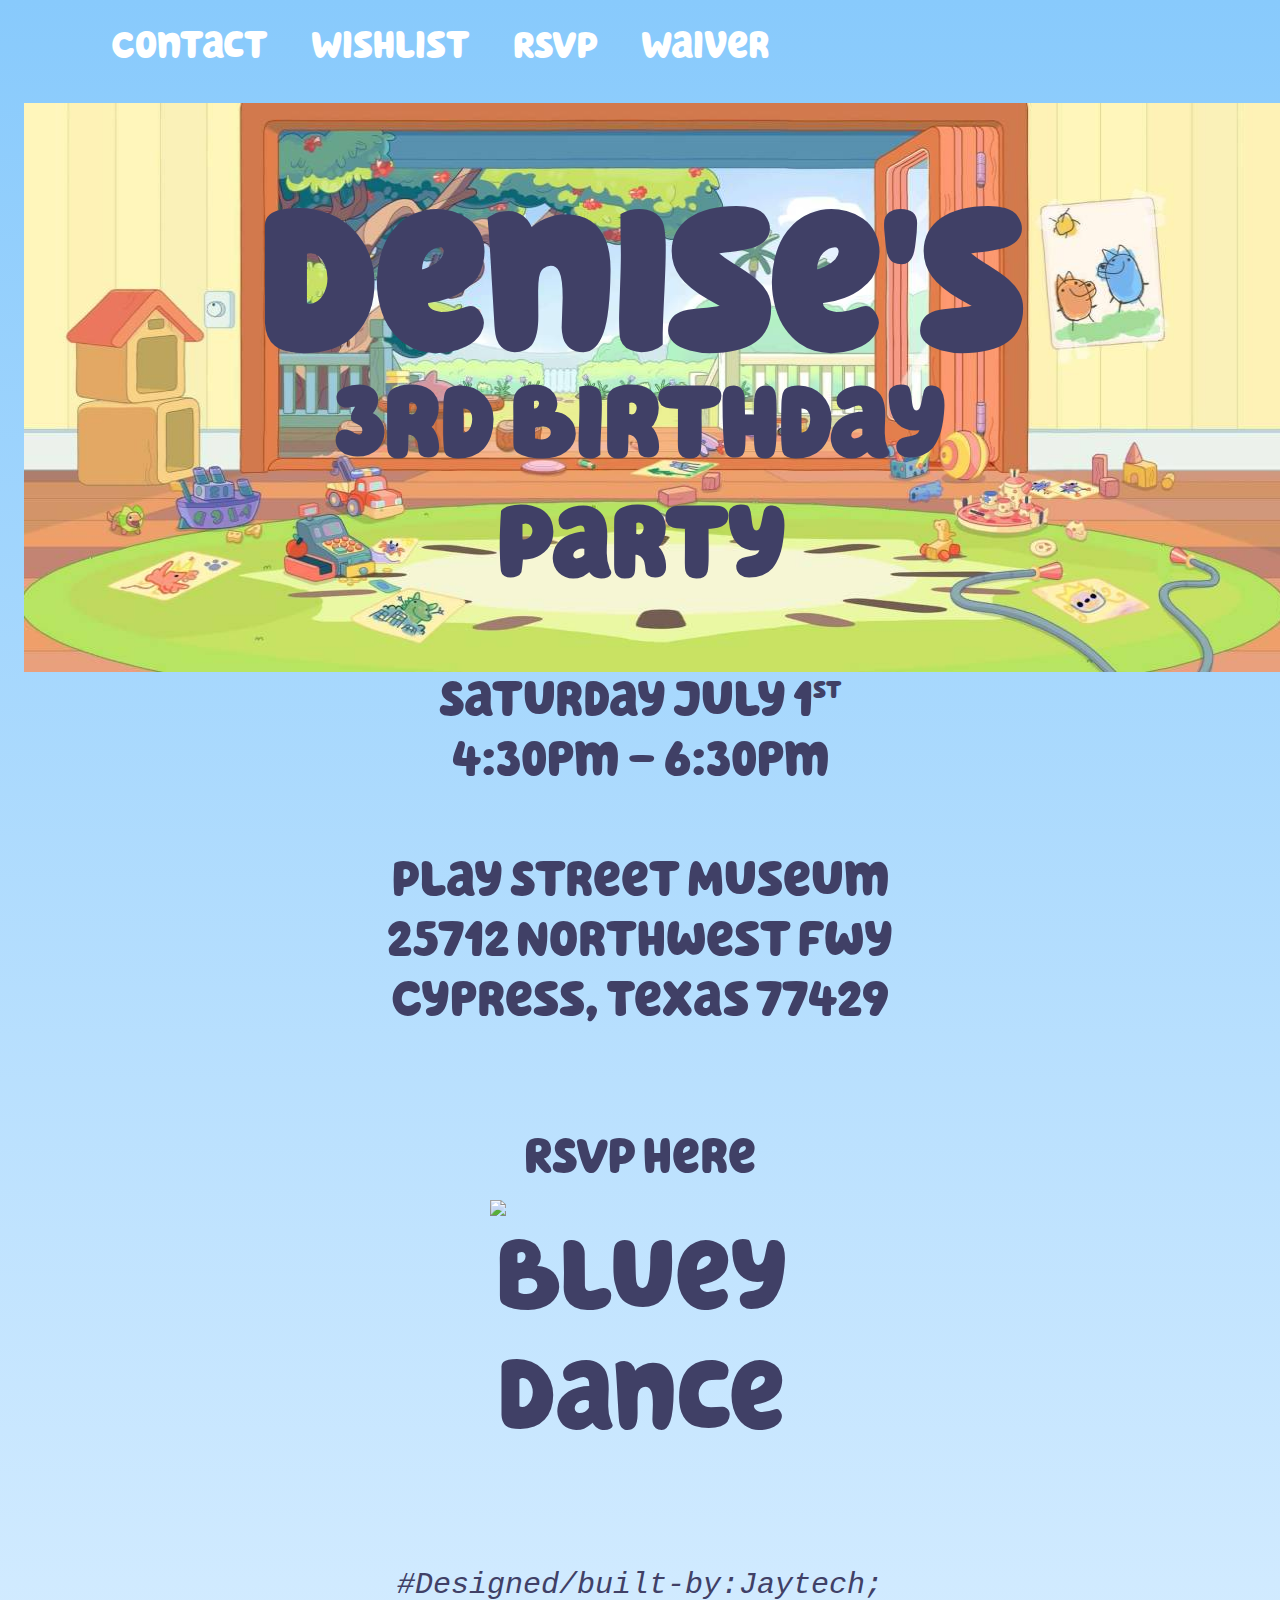
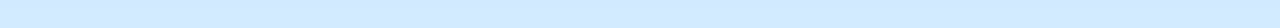
==== commit 84a16e7c: "Add files via upload" ====
--- a/index.html
+++ b/index.html
@@ -20,11 +20,11 @@
     <nav>
         <div id="mySidebar" class="sidebar">
             <a href="javascript:void(0)" class="closebtn" onclick="closeNav()">×</a>
-            <a href="#"><button onclick="document.getElementById('Menu').style.display='block'">Menu</button></a>
+            <a href="#"><button onclick="document.getElementById('Menu').style.display='block'" id="sidemen">Menu</button></a>
             <a href="#"id="Ts"><button onclick="document.getElementById('Contact').style.display='block'">Contact</button></a>
             <a href="#"id="Ts"><button onclick="document.getElementById('Wishlist').style.display='block'">Wishlist</button></a>
             <a href="https://forms.gle/uMKEzPMdzwXCgKgn7" target="_blank"><button>RSVP</button></a>
-            <a href="https://linktr.ee/Jayspie" id="author" target="_blank"><em>#Designed-by:Jaytech;</em></a>
+            <a href="https://waiver.smartwaiver.com/w/5e30c92382268/web/?utm_source=atlas&utm_medium=email&utm_term=21258902&utm_campaign=customer_confirmation" id="wavier" target="_blank" ><button>Waiver</button></a>
             </div>
             <div class="overlay" id="Menu"  onclick="document.getElementById('Menu').style.display='none'">
                 <div class="Meal">
@@ -35,7 +35,7 @@
                         <li>Cheese Pizza*</li>
                     </ul>
                     <p>*There will also be an dairy-free option</p>
-                    <img id="sidegif-menu" src="videos/giphy.gif" alt="Bluey Dance" width="200" height="200">
+                    <img id="sidegif-menu" src="videos/giphy.gif" alt="Bluey Dance" width="300" height="300">
                 </div>
             </div>
             <div class="overlay" id="Contact" onclick="document.getElementById('Contact').style.display='none'">
@@ -46,7 +46,7 @@
                     <li><br></li>
                     <li>Dominque Prophet: 832-776-3046</li>
                 </ul>
-                <p>Text or call if you have any questions</p>
+                <p>Have any questions or concerns feel free to call or text</p>
                 <img id="sidegif-contact" src="videos/giphy.gif" alt="Bluey Dance"  width="200" height="200">
                 </div>
             </div>
@@ -65,10 +65,10 @@
                 <div class="Toys">
                     <h1>Toys</h1>
                 <ul>
-                    <li>Age-related puzzles</li>
-                    <li>Play food</li>
-                    <li>Educational toys</li>
-                    <li>Age-related books</li>
+                    <li>PK-K Puzzles</li>
+                    <li>Play Food</li>
+                    <li>PK-K Educational Toys</li>
+                    <li>PK-K Books</li>
                 </ul>
                 <img id="sidegif-Toys" src="videos/giphy.gif" alt="Bluey Dance"  width="200" height="200">
                 </div> 
@@ -104,17 +104,18 @@
             <button class="openbtn" onclick="openNav()">&#9776</button> 
           </div>
     </nav>
-    <header>
+    <header class="all">
         <h1 id="title">Denise's</h1>
         <h1 id="sub">3rd Birthday <br>Party</h1>
     </header>
-    <main>
+    <main class="all">
         <p id="party_info">Saturday July 1<sup>st</sup> <br>
-            3pm - 6pm<br><br>
-            <a href="https://www.bouncebouncepark.com/" target="_blank">Bounce Bounce</a><br>
-            <a id="map-font"href="https://goo.gl/maps/vfjRcsgLxpEk7ckL8" target="_blank">7955 Barker Cypress Rd <br>
-                Cypress, TX 77433</a></p>
-        <a id="rsvp" href="https://forms.gle/uMKEzPMdzwXCgKgn7" target="_blank">RSVP here</a>
+            4:30pm - 6:30pm<br><br>
+            <a href="https://cypress.playstreetmuseum.com/" target="_blank"> Play Street Museum</a><br>
+            <a id="map-font"href="https://goo.gl/maps/p2B22B2u73kqpnsM7" target="_blank">25712 Northwest Fwy<br>
+                Cypress, Texas 77429</a></p>
+        <a id="rsvp"  id="party_info"href="https://forms.gle/uMKEzPMdzwXCgKgn7" target="_blank">RSVP here</a>
+        <img id="sidegif-home" src="videos/giphy.gif" alt="Bluey Dance"  width="300" height="300">
     </main>
 
 <footer>
--- a/test.css
+++ b/test.css
@@ -78,6 +78,10 @@
       display:none;
     }
 
+    #sidemen{
+      display:none !important;
+    }
+
     #playroom{
       width:1260px; 
       height:569px;
@@ -115,7 +119,7 @@
       right: 0;
       bottom: 0;
       background-color: #88CAFC;
-      opacity: 0.99;
+      opacity: 0.96;
       z-index: 2;
       cursor: pointer;
     }
@@ -203,10 +207,6 @@
       #sidegif-wishlist{
         display:none;
       }
-    #author{
-      display:none;
-    }
-
       #Toys h1{
         font-size: 1em;
         margin-top:10px;
@@ -266,6 +266,9 @@
       #sidegif-Show{
         display:none;
       }
+    #wavier{
+      width: 14%;
+    }
 
   header{
     margin-top:-65px;
@@ -274,6 +277,7 @@
       font-size: 2em;
       margin-top: -500px;
     }
+
     #sub{
       font-size: 1em;
       margin-top: -175px;
@@ -312,6 +316,9 @@
 
   #rsvp:hover {
     color:#f8b9d4;
+  }
+  #sidegif-home{
+    display:none;
   }
 
   footer a{
@@ -352,6 +359,11 @@
     margin-top: 20px;
   }
 
+  #sidegif-menu{
+    display: block;
+    margin:-350px 1700px;
+  }
+
   #Contact h1{
     font-size: 1.25em;
     margin-top:10px;
@@ -422,6 +434,8 @@
   #Clothes li{
     font-size: 1em;
     margin-top: 20px;
+    width:30%;
+    margin: 0px auto;
   }
 
   #Favorite_shows h1{
@@ -443,6 +457,16 @@
   #playroom{
     width:1800px; 
     height:630px;
+    margin:0px auto;
+  }
+
+ #title{
+    margin-top: -525px;
+    }
+
+  #sidegif-home{
+      display:block;
+      margin:0px auto;
   }
 }
 
@@ -450,6 +474,13 @@
   .sidebar {
     margin-left:50px;
   }
+  #sidegif-menu{
+    display: block;
+    margin:-350px 1400px;
+  }
+  #wavier{
+    width: 20%;
+  }
 }
 
 @media screen and (max-width: 1440px) { /*Large Laptops*/
@@ -460,6 +491,10 @@
     margin-left:50px;
   }
 
+  .overlay {
+    overflow-y: scroll;
+  }
+
   #Menu h1{
     font-size: 1em;
     margin-top:10px;
@@ -481,6 +516,13 @@
     margin-top: 20px;
   }
 
+  #sidegif-menu{
+    display: block;
+    margin:-350px 1050px;
+    width:250px;
+    height: 250px;
+  }
+
   #Contact h1{
     font-size: 1em;
     margin-top:10px;
@@ -499,7 +541,7 @@
   }
   
   #Contact p{
-    font-size: .5em;
+    font-size: .4em;
     text-align: center;
     margin-left: 2%;
   }
@@ -520,6 +562,18 @@
     font-size: .85em;
     margin-top: 20px;
   }
+
+  #sidegif-wishlist{
+    display: block;
+    width: 250px;
+    height:250px;
+    margin-top:100px;
+  }
+
+  #sidegif-wishlist{
+    display:block;
+    margin-top:-250px;
+  }
   #Toys h1{
     font-size: 1em;
     margin-top:10px;
@@ -551,6 +605,15 @@
   #Clothes li{
     font-size: .8em;
     margin-top: 20px;
+    width:45%;
+  }
+
+  #sidegif-Clothes{
+    display: block;
+    margin-top:-400px;
+    margin-left:150px;
+    width:250px;
+    height:250px;
   }
 
   #Favorite_shows h1{
@@ -567,18 +630,31 @@
   #Favorite_shows li{
     font-size: .45em;
     margin-top: 20px;
+  }
+
+  #wavier{
+    width: 24%;
   }
 
   #playroom{
     width:1260px; 
     height:569px;
   }
+
+  #title{
+    margin-top: -550px;
+  }
   
 }
 
 @media screen and (max-width: 1024px) { /*Laptops*/
   .sidebar {
     margin-left:50px;
+  }
+
+  #wavier{
+    width: 25%;
+    font-size: .3em
   }
 
   #playroom{
@@ -613,6 +689,20 @@
   .sidebar {
     margin-left:50px;
   }
+
+  #wavier{
+    padding-top: 20px;
+    width: 225px;
+    font-size: .35em;
+  }
+
+  #sidegif-wishlist{
+    display: block;
+    width: 300px;
+    height:300px;
+    margin: -100px auto;
+  }
+
   #Contact h1{
     font-size: 1em;
     margin-top:10px;
@@ -636,6 +726,29 @@
     margin-left: 2%;
   }
 
+  #sidegif-contact{
+    display: block;
+    width:300px;
+    height:300px;
+    margin: 0px auto;
+  }
+
+  #Toys h1{
+    font-size: 1em;
+    margin: 0px auto;
+    text-align: center;
+  }
+
+  #Toys ul{
+    list-style-type: none;
+    margin: 20px auto;
+  }
+
+  #Toys li{
+    font-size: .7em;
+    margin-top: 75px;
+  }
+
   #Clothes h1{
     font-size: 1em;
     margin-top:10px;
@@ -648,8 +761,16 @@
   }
 
   #Clothes li{
+    width: 65%;
     font-size: .7em;
-    margin-top: 20px;
+    margin-top: 75px;
+  }
+
+  #sidegif-Clothes{
+    display: block;
+    margin:-550px auto;
+    width:275px;
+    height:275px;
   }
 
   #Favorite_shows h1{
@@ -665,7 +786,7 @@
 
   #Favorite_shows li{
     font-size: .45em;
-    margin-top: 20px;
+    margin-top: 75px;
   }
 
   #playroom{
@@ -714,6 +835,12 @@
     margin-left:20px;
   }
 
+  #wavier{
+    padding-top: 15px;
+    width: 25%;
+    font-size: .35em;
+  }
+
   #Contact h1{
     font-size: 1em;
     margin-top:10px;
@@ -729,6 +856,30 @@
   #Contact li{
     font-size: .45em;
     margin-top: 20px;
+  }
+
+  #Clothes h1{
+    font-size: 1em;
+    margin-top:10px;
+    text-align: center;
+  }
+
+  #Clothes ul{
+    list-style-type: none;
+    margin-top: -20px;
+  }
+
+  #Clothes li{
+    width: 65%;
+    font-size: .7em;
+    margin-top: 100px;
+  }
+
+  #sidegif-Clothes{
+    display: block;
+    margin:-550px auto;
+    width:275px;
+    height:275px;
   }
 
   #playroom{
@@ -753,6 +904,7 @@
   height: 100%;
   font-size: 72px;
   text-align: center;
+  overflow-y: scroll;
 }
 .sidebar {
   height: 100%;
@@ -768,6 +920,7 @@
 }
 
   .sidebar a {
+    /*border:2px solid green;*/
     padding-bottom: 85px;
     padding-left: 25px;
     text-decoration: none;
@@ -776,6 +929,12 @@
     color: white;
     display: block;
     transition: 0.3s;
+    /*take off or change the width when adding the menu*/
+    width:100%;
+  }
+  #wavier{
+    width:150%;
+    font-size:.4em;
   }
 
   .sidebar button {
@@ -792,6 +951,9 @@
     transition: 0.3s;
     width: 85%;
     height:10px;
+    /*take off or change the margins when putting back the menu*/
+    margin-top:-100px;
+    margin-bottom:150px;
   }
 
   .sidebar button:hover{
@@ -832,7 +994,7 @@
 
 #title{
   font-size: 1em;
-  margin-top: 75px;
+  margin-top: 65px;
 }
 
 #sub{
@@ -903,7 +1065,9 @@
   #Contact li{
     font-size: .5em;
     margin-top: 20px;
+    margin-left: -10px;
     text-decoration: none;
+    width:105%;
   }
 
   #Contact p{
@@ -933,8 +1097,8 @@
   }
 
   #Wishlist li{
-    width: 95%;
-    margin-left:15px;
+    width: 105%;
+    margin-left:0px;
     font-size: .65em;
     margin-top: 50px;
   }
@@ -949,6 +1113,7 @@
   #sidegif-wishlist{
     display:block;
     margin-left: 150px;
+    margin-top:-50px;
     text-align: center;
   }
     #Toys h1{
@@ -984,16 +1149,20 @@
     }
 
     #Clothes li{
-      width: 110%;
+      width: 115%;
       font-size: .6em;
       margin-top: 20px;
+      margin-bottom: 75px;
       text-align: center;
     }
 
     #sidegif-Clothes{
       display:block;
       margin-left: 150px;
-      text-align: center;
+      margin-top: -400px;
+      text-align: center;
+      width:200px;
+      height:200px;
     }
 
     #Favorite_shows h1{
@@ -1022,9 +1191,6 @@
       color:#404066 ;
     }
 
-  footer{
-    display: none;
-  }
 
 }
 
@@ -1157,7 +1323,7 @@
 
     #sidegif-Clothes{
       display:block;
-      margin-top: -75px;
+      margin-top: -375px;
       margin-left: 150px;
       text-align: center;
     }
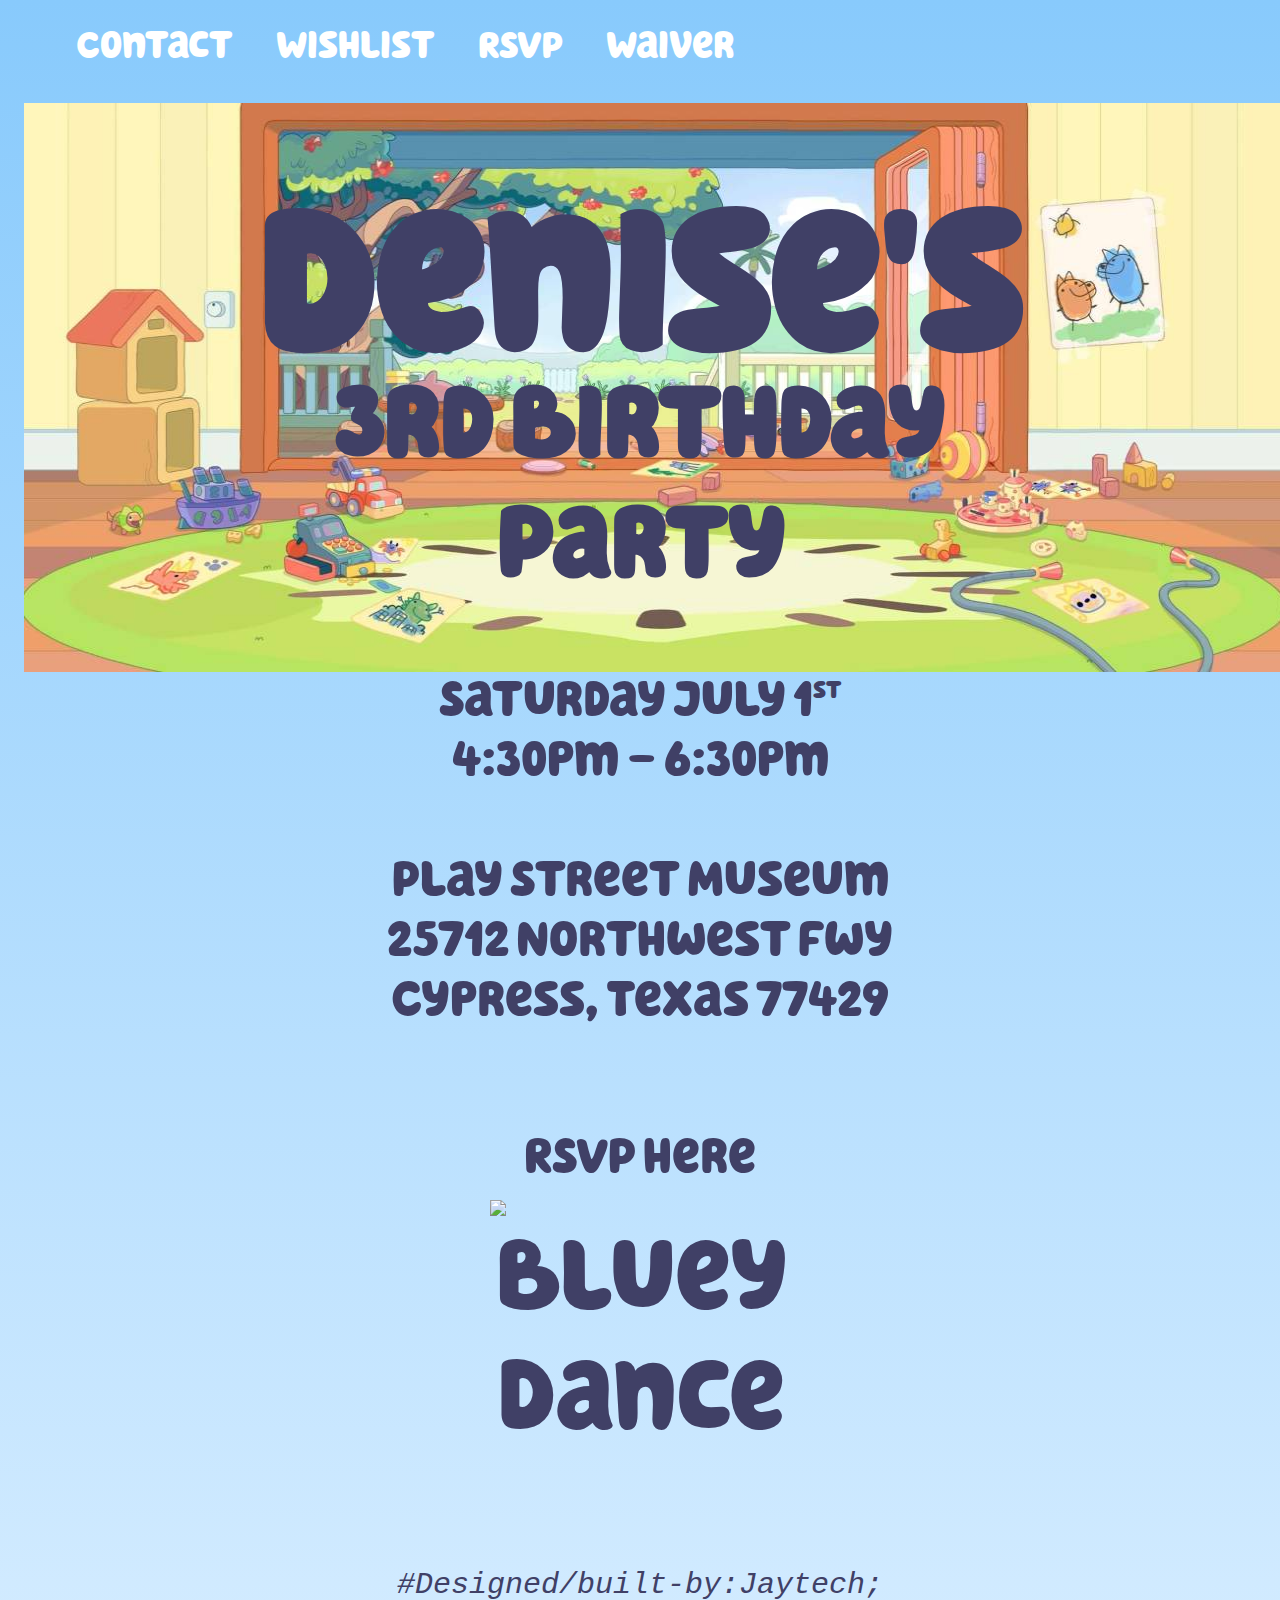
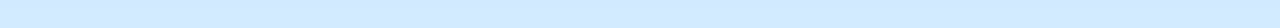
==== commit 7ccc28f5: "Add files via upload" ====
--- a/index.html
+++ b/index.html
@@ -44,10 +44,9 @@
                 <ul>
                     <li>Tiffany Prophet: 832-769-6843</li>
                     <li><br></li>
-                    <li>Dominque Prophet: 832-776-3046</li>
+                    <li><img id="sidegif-contact" src="videos/giphy.gif" alt="Bluey Dance" ></li>
                 </ul>
                 <p>Have any questions or concerns feel free to call or text</p>
-                <img id="sidegif-contact" src="videos/giphy.gif" alt="Bluey Dance"  width="200" height="200">
                 </div>
             </div>
             <div class="overlay" id="Wishlist" onclick="document.getElementById('Wishlist').style.display='none'">
@@ -56,7 +55,7 @@
                     <ul>
                         <li><a href="#"><button onclick="document.getElementById('Toys').style.display='block'">Toys</button></a></li>
                         <li><a href="#"><button onclick="document.getElementById('Clothes').style.display='block'">Clothes</button></a></li>
-                        <li><a href="#"><button onclick="document.getElementById('Favorite_shows').style.display='block'">Favorite shows</button></a></li>
+                        <li><a href="#"><button onclick="document.getElementById('Favorite_shows').style.display='block'">Favorite character</button></a></li>
                     </ul>
                     <img id="sidegif-wishlist" src="videos/giphy.gif" alt="Bluey Dance"  width="200" height="200">
                 </div>
@@ -88,13 +87,14 @@
 
             <div class="overlay" id="Favorite_shows" onclick="document.getElementById('Favorite_shows').style.display='none'">
                 <div>
-                    <h1>Favorite shows</h1>
+                    <h1>Favorite character</h1>
                 <ul>
                    <li>Bluey</li>
+                   <li>Bubble Guppies</li>
+                   <li>2023 little Mermaid</li>
+                   <li>Mickey Mouse<br>&<br>Friends</li>
+                   <li>My little Pony</li>
                    <li>Paw Patrol</li>
-                   <li>Bubble Guppies</li>
-                   <li>My little Pony</li>
-                   <li>Mickey Mouse<br>&<br>Friends</li>
                 </ul>
                 <img id="sidegif-Show" src="videos/giphy.gif" alt="Bluey Dance"  width="200" height="200">
             </div>
--- a/test.css
+++ b/test.css
@@ -122,6 +122,7 @@
       opacity: 0.96;
       z-index: 2;
       cursor: pointer;
+      overflow-y: scroll;
     }
 
       #Menu h1{
@@ -172,7 +173,7 @@
       }
 
       #sidegif-contact{
-        display: none;
+        display: block;
       }
 
       #Wishlist h1{
@@ -335,7 +336,7 @@
 
 @media screen and (max-width: 2560px){ /*4k Tv */
   .sidebar {
-    margin-left: 375px;
+    margin-left: 145px;
   }
 
   #Menu h1{
@@ -378,7 +379,13 @@
 
   #Contact li{
     font-size: .8em;
-    margin-top: 20px;
+  }
+
+  #sidegif-contact{
+    width:250px;
+    height: 250px;
+    margin: -80px auto;
+
   }
   
   #Contact p{
@@ -472,7 +479,7 @@
 
 @media screen and (max-width: 1950px) { /*Computer Monitors*/
   .sidebar {
-    margin-left:50px;
+    margin-left:15px;
   }
   #sidegif-menu{
     display: block;
@@ -488,7 +495,7 @@
     font-size:100px;
   }
   .sidebar {
-    margin-left:50px;
+    margin-left:15px;
   }
 
   .overlay {
@@ -649,12 +656,24 @@
 
 @media screen and (max-width: 1024px) { /*Laptops*/
   .sidebar {
-    margin-left:50px;
+    margin-left:0px;
+  }
+
+  #Contact p{
+    font-size: .35em;
+
   }
 
   #wavier{
     width: 25%;
     font-size: .3em
+  }
+
+  #sidegif-wishlist{
+    display: block;
+    width: 250px;
+    height:250px;
+    margin:-100px auto;
   }
 
   #playroom{
@@ -687,7 +706,7 @@
   }
 
   .sidebar {
-    margin-left:50px;
+    margin-left:-10px;
   }
 
   #wavier{
@@ -728,8 +747,8 @@
 
   #sidegif-contact{
     display: block;
-    width:300px;
-    height:300px;
+    width:315px;
+    height:315px;
     margin: 0px auto;
   }
 
@@ -880,6 +899,24 @@
     margin:-550px auto;
     width:275px;
     height:275px;
+  }
+
+  #Wishlist ul{
+    list-style-type: none;
+    margin: -20px auto;
+    text-align: center;
+  }
+
+  #Wishlist li{
+    font-size: .75em;
+    margin-top: 20px;
+  }
+
+  #sidegif-wishlist{
+    display: block;
+    width: 250px;
+    height:250px;
+    margin: -25px auto;
   }
 
   #playroom{
@@ -1067,7 +1104,7 @@
     margin-top: 20px;
     margin-left: -10px;
     text-decoration: none;
-    width:105%;
+    width:100%;
   }
 
   #Contact p{
@@ -1078,8 +1115,7 @@
 
   #sidegif-contact{
     display:block;
-    margin-top:-35px;
-    margin-left: 150px;
+    margin:0px auto;
     text-align: center;
   }
 
@@ -1092,15 +1128,15 @@
   #Wishlist ul{
     list-style-type: none;
     margin-left:-10%;
-    margin-top: 75px;
+    margin-top: -20px;
     text-align: center;
   }
 
   #Wishlist li{
     width: 105%;
     margin-left:0px;
-    font-size: .65em;
-    margin-top: 50px;
+    font-size: .55em;
+    margin-top: 20px;
   }
   #Wishlist button{
     border:10px;
@@ -1112,8 +1148,9 @@
   }
   #sidegif-wishlist{
     display:block;
-    margin-left: 150px;
-    margin-top:-50px;
+    width:200px;
+    height:200px;
+    margin:-10px auto;
     text-align: center;
   }
     #Toys h1{
@@ -1257,8 +1294,8 @@
   #sidegif-contact{
     display:block;
     margin-top:-30px;
-    width:150px;
-    height: 150px;
+    width:300px;
+    height: 300px;
   }
 
   #Wishlist h1{
@@ -1270,21 +1307,20 @@
   #Wishlist ul{
     list-style-type: none;
     margin-left:-10%;
-    margin-top: -50px;
+    margin-top: -20px;
     text-align: center;
   }
 
   #Wishlist li{
     width: 95%;
     margin-left:15px;
-    font-size: .65em;
-    margin-top: 50px;
+    font-size: .55em;
+    margin-top: 35px;
   }
 
   #sidegif-wishlist{
     display:block;
-    margin-top: -75px;
-    margin-left: 150px;
+    margin: -10px auto;
     text-align: center;
   }
     #Toys h1{
@@ -1427,9 +1463,7 @@
       margin-left: 2%;
     }
   
-    #sidegif-contact{
-      display:none;
-    }
+   
   
     #Wishlist h1{
       font-size: 1em;
@@ -1440,21 +1474,20 @@
     #Wishlist ul{
       list-style-type: none;
       margin-left:-10%;
-      margin-top: -50px;
+      margin-top: -20px;
       text-align: center;
     }
   
     #Wishlist li{
       width: 95%;
       margin-left:15px;
-      font-size: .65em;
+      font-size: .55em;
       margin-top: 50px;
     }
 
     #sidegif-wishlist{
       display:block;
-      margin-top: -75px;
-      margin-left: 150px;
+      margin: -35px auto;
       text-align: center;
     }
       #Toys h1{
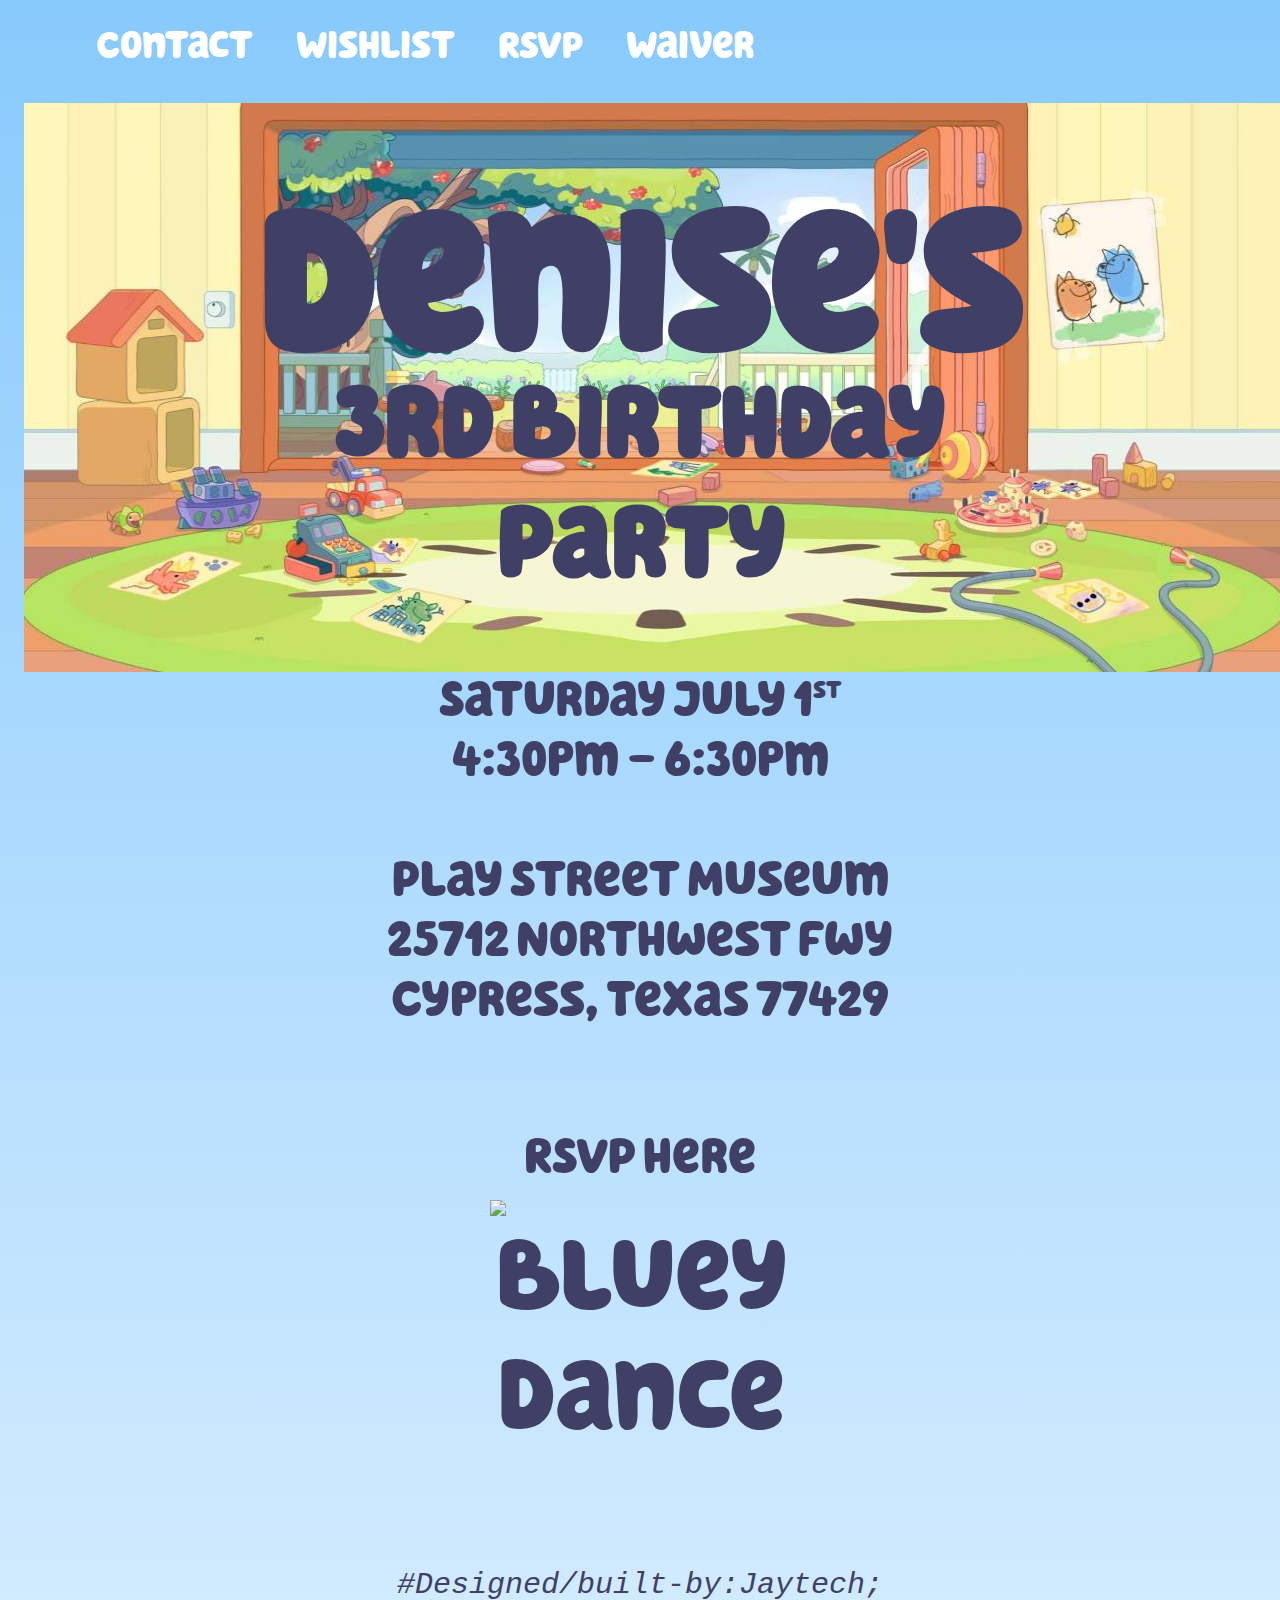
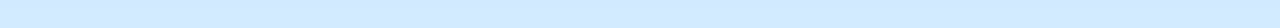
==== commit 8ff46ed0: "Add files via upload" ====
--- a/index.html
+++ b/index.html
@@ -25,6 +25,7 @@
             <a href="#"id="Ts"><button onclick="document.getElementById('Wishlist').style.display='block'">Wishlist</button></a>
             <a href="https://forms.gle/uMKEzPMdzwXCgKgn7" target="_blank"><button>RSVP</button></a>
             <a href="https://waiver.smartwaiver.com/w/5e30c92382268/web/?utm_source=atlas&utm_medium=email&utm_term=21258902&utm_campaign=customer_confirmation" id="wavier" target="_blank" ><button>Waiver</button></a>
+            <a id="demo"></a>
             </div>
             <div class="overlay" id="Menu"  onclick="document.getElementById('Menu').style.display='none'">
                 <div class="Meal">
@@ -105,6 +106,7 @@
           </div>
     </nav>
     <header class="all">
+        <h1 id="phdemo"></h1>
         <h1 id="title">Denise's</h1>
         <h1 id="sub">3rd Birthday <br>Party</h1>
     </header>
@@ -167,6 +169,68 @@
 location.hash = "#reloaded";
 }
 
+// Set the date we're counting down to
+var countDownDate = new Date("July 1, 2023 16:30").getTime();
+
+// Update the count down every 1 second
+var x = setInterval(function() {
+
+  // Get today's date and time
+  var now = new Date().getTime();
+
+  // Find the distance between now and the count down date
+  var distance = countDownDate - now;
+
+  // Time calculations for days, hours, minutes and seconds
+  var days = Math.floor(distance / (1000 * 60 * 60 * 24));
+  var hours = Math.floor((distance % (1000 * 60 * 60 * 24)) / (1000 * 60 * 60));
+  var minutes = Math.floor((distance % (1000 * 60 * 60)) / (1000 * 60));
+  var seconds = Math.floor((distance % (1000 * 60)) / 1000);
+
+  // Display the result in the element with id="demo"
+  document.getElementById("demo").innerHTML = days + "d " + hours + "h "
+  + minutes + "m " + seconds + "s ";
+
+  // If the count down is finished, write some text
+  if (distance < 0) {
+    clearInterval(x);
+    document.getElementById("demo").innerHTML = "IT'S PARTY TIME";
+  }
+}, 1000);
+
+
+
+
+// Set the date we're counting down to
+var countDownDate = new Date("July 1, 2023 16:30").getTime();
+
+// Update the count down every 1 second
+var x = setInterval(function() {
+
+  // Get today's date and time
+  var now = new Date().getTime();
+
+  // Find the distance between now and the count down date
+  var distance = countDownDate - now;
+
+  // Time calculations for days, hours, minutes and seconds
+  var days = Math.floor(distance / (1000 * 60 * 60 * 24));
+  var hours = Math.floor((distance % (1000 * 60 * 60 * 24)) / (1000 * 60 * 60));
+  var minutes = Math.floor((distance % (1000 * 60 * 60)) / (1000 * 60));
+  var seconds = Math.floor((distance % (1000 * 60)) / 1000);
+
+  // Display the result in the element with id="demo"
+  document.getElementById("phdemo").innerHTML = days + "d " + hours + "h "
+  + minutes + "m " + seconds + "s ";
+
+  // If the count down is finished, write some text
+  if (distance < 0) {
+    clearInterval(x);
+    document.getElementById("phdemo").innerHTML = "IT'S PARTY TIME";
+  }
+}, 1000);
+</script>
+
     </script>
 </body>
 
--- a/test.css
+++ b/test.css
@@ -27,6 +27,10 @@
   color:#404066;
   text-align: center;
   font-size: 100px;
+}
+
+#demo{
+  color:white;
 }
 
   .sidebar {
@@ -336,9 +340,14 @@
 
 @media screen and (max-width: 2560px){ /*4k Tv */
   .sidebar {
-    margin-left: 145px;
-  }
-
+    margin-left: 325px;
+  }
+  #demo{
+    margin-left:300px;
+  }
+  #phdemo{
+    display:none;
+  }
   #Menu h1{
     font-size: 1.25em;
     margin-top:10px;
@@ -488,6 +497,9 @@
   #wavier{
     width: 20%;
   }
+  #phdemo{
+    display:none;
+  }
 }
 
 @media screen and (max-width: 1440px) { /*Large Laptops*/
@@ -495,9 +507,15 @@
     font-size:100px;
   }
   .sidebar {
-    margin-left:15px;
-  }
-
+    margin-left:35px;
+  }
+
+  #demo{
+    margin-left:50px;
+  }
+  #phdemo{
+    display:none;
+  }
   .overlay {
     overflow-y: scroll;
   }
@@ -659,14 +677,21 @@
     margin-left:0px;
   }
 
+  #demo{
+    margin-left:35px;
+  }
+  #phdemo{
+    display:none;
+  }
   #Contact p{
     font-size: .35em;
 
   }
 
   #wavier{
-    width: 25%;
-    font-size: .3em
+    width:10%;
+    padding-left: 0;
+    font-size: .35em
   }
 
   #sidegif-wishlist{
@@ -697,7 +722,7 @@
 }
 
 @media screen and (max-width: 900px) { /*Tablets*/
-  body{
+ body{
     background: linear-gradient(#88CAFC, #d2ebff);
     background-size: cover;
     background-attachment: fixed;
@@ -709,10 +734,15 @@
     margin-left:-10px;
   }
 
+  #demo{
+    display:none;
+  }
+
   #wavier{
-    padding-top: 20px;
-    width: 225px;
-    font-size: .35em;
+    width:10%;
+    padding-left: 0;
+    
+    font-size: .35em
   }
 
   #sidegif-wishlist{
@@ -840,6 +870,8 @@
     margin-top: 50px;
     display: block;
   }
+
+  
 }
 
 @media screen and (max-width: 840px) { /*Tablets*/
@@ -932,7 +964,6 @@
   padding-top: 50%;
   padding-bottom: 50%;
 }
-
 body{
   background-size: cover;
   background-attachment: fixed;
@@ -971,6 +1002,7 @@
   }
   #wavier{
     width:150%;
+    padding-left:25px;
     font-size:.4em;
   }
 
@@ -1022,6 +1054,15 @@
     color: #f8b9d4;
   }
 
+#phdemo{
+  display:block;
+  color:white;
+  font-size: .5em;
+  margin-top: -70px;
+  margin-left:0px;
+  width:65%;
+}
+
 #playroom{
   width:385px; 
   height:150px;
@@ -1031,7 +1072,7 @@
 
 #title{
   font-size: 1em;
-  margin-top: 65px;
+  margin-top: 0px;
 }
 
 #sub{
@@ -1387,10 +1428,19 @@
       margin-top: -85px;
       margin-left: 150px;
     }
+  
+  #phdemo{
+      display:block;
+      color:white;
+      font-size: .5em;
+      margin-top: -70px;
+      margin-left:-10px;
+      width:65%;
+    }
 
   #title{
     font-size: 1em;
-    margin-top: 70px;
+    margin-top: 30px;
   }
 
   }
